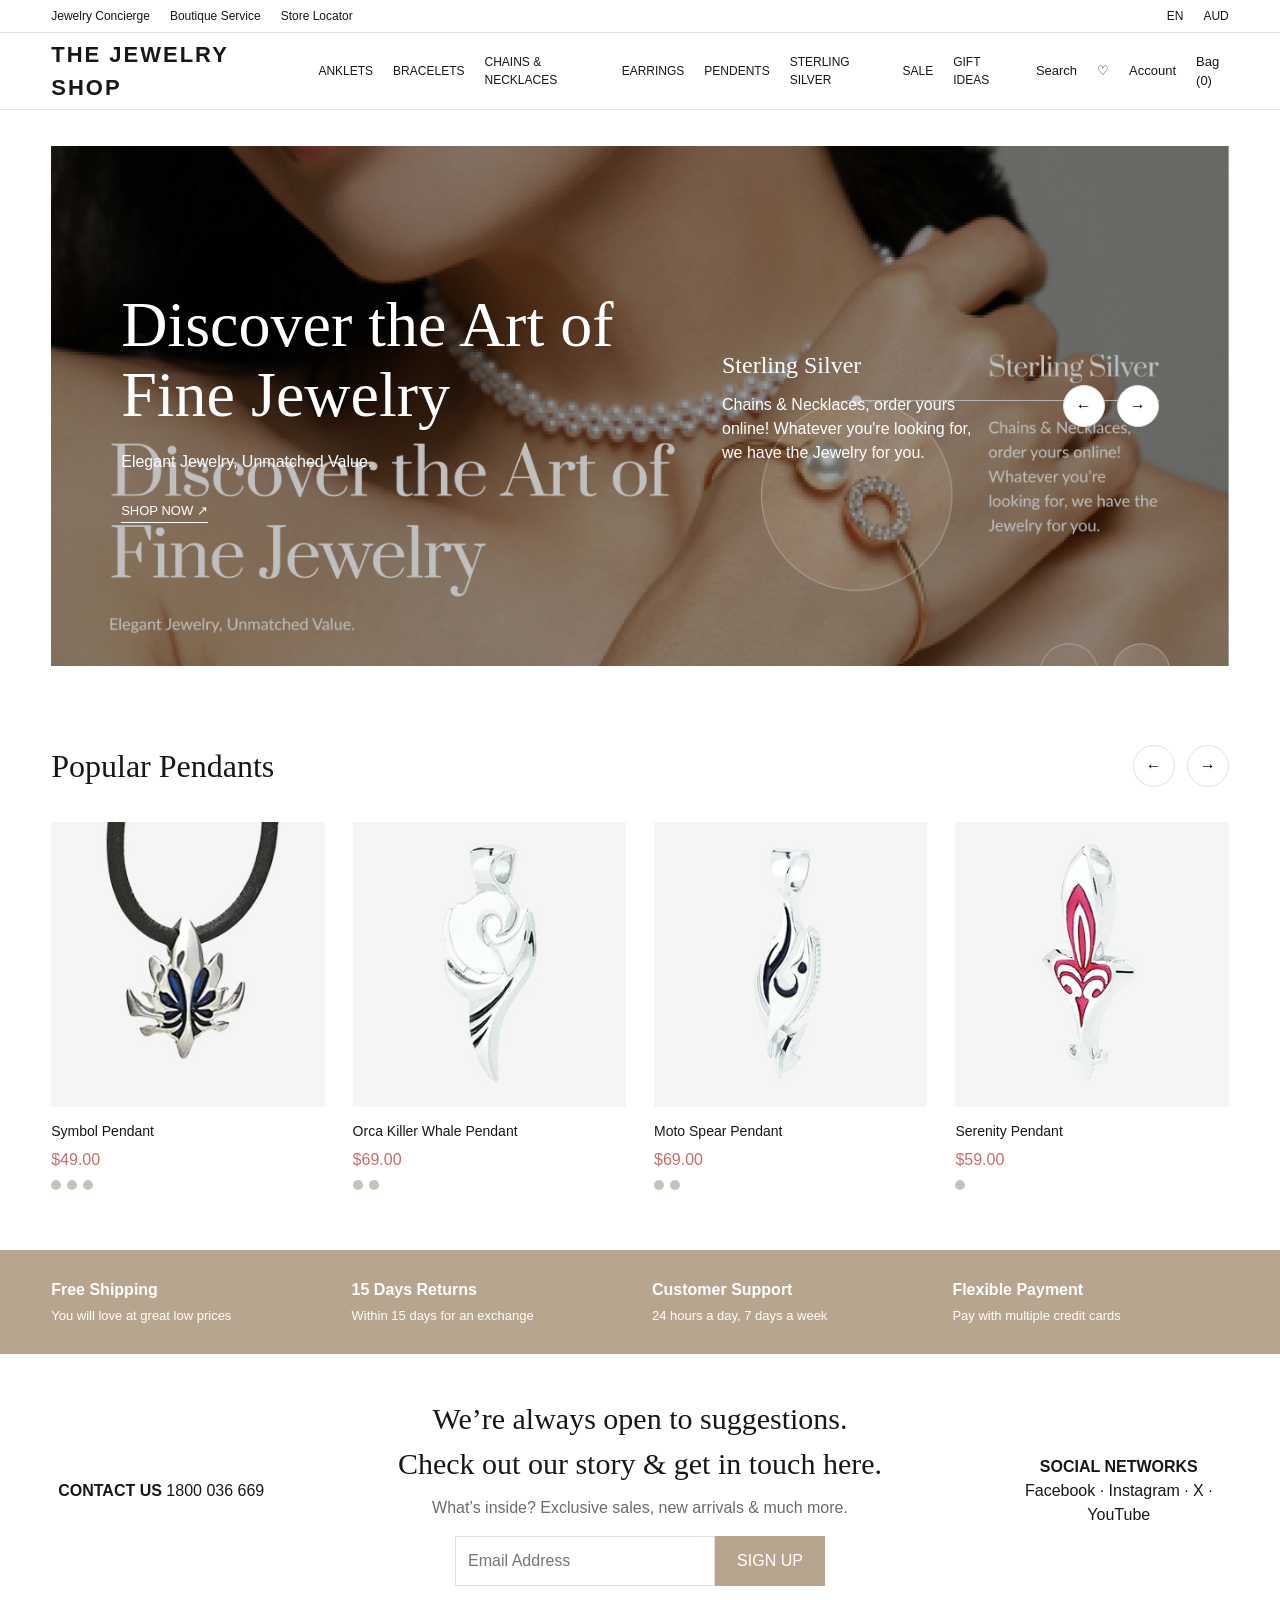
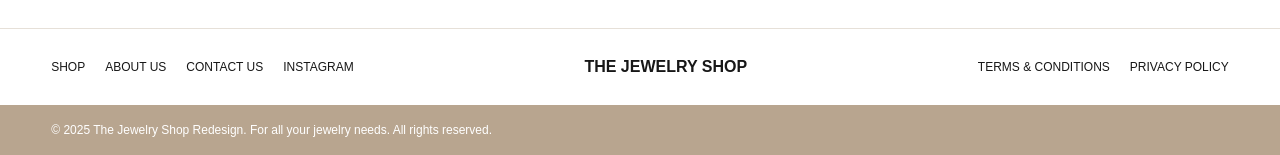
==== index.html @ 20eb9a60 "Add homepage images" ====
<!DOCTYPE html>
<html lang="en">
<head>
  <meta charset="UTF-8" />
  <meta name="viewport" content="width=device-width, initial-scale=1.0" />

  <title>The Jewelry Shop | Home</title>

  <link rel="stylesheet" href="css/style.css" />
  <link rel="stylesheet" href="css/responsive.css" />
</head>

<body>
  <header class="site-header">
    <div class="top-bar">
      <div class="container top-bar-inner">
        <div class="utility-links">
          <a href="#">Jewelry Concierge</a>
          <a href="#">Boutique Service</a>
          <a href="#">Store Locator</a>
        </div>

        <div class="locale-links">
          <span>EN</span>
          <span>AUD</span>
        </div>
      </div>
    </div>

    <div class="container header-main">
      <a href="index.html" class="logo">THE JEWELRY SHOP</a>

      <nav class="main-nav">
        <a href="listing.html">ANKLETS</a>
        <a href="listing.html">BRACELETS</a>
        <a href="listing.html">CHAINS & NECKLACES</a>
        <a href="listing.html">EARRINGS</a>
        <a href="listing.html">PENDENTS</a>
        <a href="listing.html">STERLING SILVER</a>
        <a href="listing.html">SALE</a>
        <a href="listing.html">GIFT IDEAS</a>
      </nav>

      <div class="header-icons">
        <a href="#">Search</a>
        <a href="#">♡</a>
        <a href="#">Account</a>
        <a href="cart.html">Bag</a>
      </div>
    </div>
  </header>

  <main>
    <!-- Home Hero Section -->
    <section class="home-hero">
      <div class="container">
        <div 
          class="hero-image-panel"
          style="position: relative; overflow: hidden;"
        >
          <!-- Hero image -->
          <img
            src="images/home-hero.jpg"
            alt="Jewellery hero image"
            style="
              position: absolute;
              top: 0;
              left: 0;
              width: 100%;
              height: 100%;
              object-fit: cover;
              z-index: 0;
            "
          />

          <!-- Dark overlay so white text is readable -->
          <div
            style="
              position: absolute;
              top: 0;
              left: 0;
              width: 100%;
              height: 100%;
              background: rgba(0, 0, 0, 0.25);
              z-index: 1;
            "
          ></div>

          <div class="hero-copy" style="position: relative; z-index: 2;">
            <h1>Discover the Art of Fine Jewelry</h1>
            <p>Elegant Jewelry, Unmatched Value.</p>
            <a href="listing.html" class="text-link">SHOP NOW ↗</a>
          </div>

          <div class="hero-side-note" style="position: relative; z-index: 2;">
            <h2>Sterling Silver</h2>
            <p>
              Chains & Necklaces, order yours online! Whatever you're looking for,
              we have the Jewelry for you.
            </p>
          </div>

          <div class="hero-arrows" style="position: relative; z-index: 2;">
            <button type="button">←</button>
            <button type="button">→</button>
          </div>
        </div>
      </div>
    </section>

    <!-- Popular Products Section -->
    <section class="popular-products">
      <div class="container">
        <div class="section-title-row">
          <h2>Popular Pendants</h2>

          <div class="small-arrows">
            <button type="button">←</button>
            <button type="button">→</button>
          </div>
        </div>

        <div class="product-row">
          <article class="simple-product-card">
            <img
              src="images/pendant-1.jpg"
              alt="Symbol Pendant"
              style="
                width: 100%;
                height: 285px;
                object-fit: cover;
                display: block;
                margin-bottom: 14px;
              "
            />

            <h3>Symbol Pendant</h3>
            <p>$49.00</p>

            <div class="colour-dots">
              <span></span>
              <span></span>
              <span></span>
            </div>
          </article>

          <article class="simple-product-card">
            <img
              src="images/pendant-2.jpg"
              alt="Orca Killer Whale Pendant"
              style="
                width: 100%;
                height: 285px;
                object-fit: cover;
                display: block;
                margin-bottom: 14px;
              "
            />

            <h3>Orca Killer Whale Pendant</h3>
            <p>$69.00</p>

            <div class="colour-dots">
              <span></span>
              <span></span>
            </div>
          </article>

          <article class="simple-product-card">
            <img
              src="images/pendant-3.jpg"
              alt="Moto Spear Pendant"
              style="
                width: 100%;
                height: 285px;
                object-fit: cover;
                display: block;
                margin-bottom: 14px;
              "
            />

            <h3>Moto Spear Pendant</h3>
            <p>$69.00</p>

            <div class="colour-dots">
              <span></span>
              <span></span>
            </div>
          </article>

          <article class="simple-product-card">
            <img
              src="images/pendant-4.jpg"
              alt="Serenity Pendant"
              style="
                width: 100%;
                height: 285px;
                object-fit: cover;
                display: block;
                margin-bottom: 14px;
              "
            />

            <h3>Serenity Pendant</h3>
            <p>$59.00</p>

            <div class="colour-dots">
              <span></span>
            </div>
          </article>
        </div>
      </div>
    </section>

    <!-- Service Section -->
    <section class="service-strip">
      <div class="container service-grid">
        <div>
          <strong>Free Shipping</strong>
          <span>You will love at great low prices</span>
        </div>

        <div>
          <strong>15 Days Returns</strong>
          <span>Within 15 days for an exchange</span>
        </div>

        <div>
          <strong>Customer Support</strong>
          <span>24 hours a day, 7 days a week</span>
        </div>

        <div>
          <strong>Flexible Payment</strong>
          <span>Pay with multiple credit cards</span>
        </div>
      </div>
    </section>

    <!-- Newsletter Section -->
    <section class="newsletter-section">
      <div class="container newsletter-inner">
        <div class="contact-info">
          <strong>CONTACT US</strong>
          <span>1800 036 669</span>
        </div>

        <div class="newsletter-copy">
          <h2>
            We’re always open to suggestions.<br />
            Check out our story & get in touch here.
          </h2>

          <p>What’s inside? Exclusive sales, new arrivals & much more.</p>

          <form class="newsletter-form">
            <input type="email" placeholder="Email Address" />
            <button type="submit">SIGN UP</button>
          </form>
        </div>

        <div class="social-links">
          <strong>SOCIAL NETWORKS</strong>
          <span>Facebook · Instagram · X · YouTube</span>
        </div>
      </div>
    </section>
  </main>

  <footer class="site-footer">
    <div class="container footer-inner">
      <nav class="footer-links">
        <a href="listing.html">SHOP</a>
        <a href="#">ABOUT US</a>
        <a href="#">CONTACT US</a>
        <a href="#">INSTAGRAM</a>
      </nav>

      <strong>THE JEWELRY SHOP</strong>

      <nav class="footer-links">
        <a href="#">TERMS & CONDITIONS</a>
        <a href="#">PRIVACY POLICY</a>
      </nav>
    </div>

    <div class="footer-bottom">
      <div class="container">
        <p>
          © 2025 The Jewelry Shop Redesign. For all your jewelry needs.
          All rights reserved.
        </p>
      </div>
    </div>
  </footer>

  <script src="js/main.js"></script>
</body>
</html>
---- css/style.css ----
/* =========================
   1. Basic reset
   ========================= */

* {
  box-sizing: border-box;
  margin: 0;
  padding: 0;
}

/* =========================
   2. Colour variables
   ========================= */

:root {
  --white: #ffffff;
  --cream: #f6f2ec;
  --beige: #b8a58f;
  --text: #171717;
  --muted: #6f6a66;
  --border: #e6e0d8;
  --red: #c96b6b;
  --light-grey: #f0f0ef;
}

/* =========================
   3. Global styles
   ========================= */

body {
  font-family: Arial, sans-serif;
  color: var(--text);
  background: var(--white);
  line-height: 1.5;
}

a {
  color: inherit;
  text-decoration: none;
}

button,
input,
select,
textarea {
  font: inherit;
}

button {
  cursor: pointer;
}

.container {
  width: 92%;
  max-width: 1368px;
  margin: 0 auto;
}

/* =========================
   4. Header
   ========================= */

.site-header {
  background: var(--white);
  border-bottom: 1px solid var(--border);
}

.top-bar {
  font-size: 12px;
  border-bottom: 1px solid var(--border);
}

.top-bar-inner,
.header-main,
.utility-links,
.locale-links,
.main-nav,
.header-icons {
  display: flex;
  align-items: center;
}

.top-bar-inner,
.header-main {
  justify-content: space-between;
}

.top-bar-inner {
  min-height: 32px;
}

.header-main {
  min-height: 76px;
  gap: 24px;
}

.logo {
  font-size: 22px;
  font-weight: bold;
  letter-spacing: 2px;
}

.utility-links,
.locale-links,
.main-nav,
.header-icons {
  gap: 20px;
}

.main-nav {
  font-size: 12px;
  text-transform: uppercase;
}

.header-icons {
  font-size: 13px;
}

/* =========================
   5. Homepage hero
   ========================= */

.home-hero {
  padding: 36px 0;
}

.hero-image-panel {
  min-height: 520px;
  background: var(--beige);
  color: var(--white);
  padding: 70px;
  display: flex;
  align-items: center;
  justify-content: space-between;
}

.hero-copy {
  max-width: 520px;
}

.hero-copy h1 {
  font-family: Georgia, serif;
  font-size: 64px;
  font-weight: normal;
  line-height: 1.1;
  margin-bottom: 20px;
}

.hero-copy p {
  margin-bottom: 24px;
}

.text-link {
  border-bottom: 1px solid currentColor;
  padding-bottom: 4px;
  font-size: 13px;
  text-transform: uppercase;
}

.hero-side-note {
  max-width: 260px;
}

.hero-side-note h2 {
  font-family: Georgia, serif;
  font-weight: normal;
  margin-bottom: 10px;
}

.hero-arrows {
  display: flex;
  gap: 12px;
}

.hero-arrows button,
.small-arrows button {
  width: 42px;
  height: 42px;
  border: 1px solid var(--border);
  border-radius: 50%;
  background: var(--white);
}

/* =========================
   6. Product cards
   ========================= */

.popular-products,
.related-section {
  padding: 40px 0 60px;
}

.section-title-row {
  display: flex;
  justify-content: space-between;
  align-items: center;
  margin-bottom: 32px;
}

.section-title-row h2 {
  font-family: Georgia, serif;
  font-size: 32px;
  font-weight: normal;
}

.small-arrows {
  display: flex;
  gap: 12px;
}

.product-row,
.listing-grid {
  display: grid;
  gap: 28px;
}

.product-row {
  grid-template-columns: repeat(4, 1fr);
}

.listing-grid {
  grid-template-columns: repeat(3, 1fr);
}

.simple-product-card,
.listing-card {
  position: relative;
}

.product-image-placeholder,
.listing-image-placeholder,
.details-image-placeholder,
.cart-product-image,
.review-item-image {
  background: var(--light-grey);
}

.product-image-placeholder {
  height: 285px;
  margin-bottom: 14px;
}

.listing-image-placeholder {
  display: block;
  height: 360px;
  margin-bottom: 14px;
}

.simple-product-card h3,
.listing-card h3 {
  font-size: 14px;
  font-weight: normal;
  margin-bottom: 6px;
}

.simple-product-card p,
.listing-card p,
.details-price,
.review-item-price {
  color: var(--red);
}

.colour-dots {
  display: flex;
  gap: 6px;
  margin-top: 8px;
}

.colour-dots span,
.dot {
  width: 10px;
  height: 10px;
  background: #c8c2bb;
  border-radius: 50%;
  display: block;
}

/* =========================
   7. Service strip
   ========================= */

.service-strip {
  background: var(--beige);
  color: var(--white);
}

.service-grid {
  display: grid;
  grid-template-columns: repeat(4, 1fr);
  gap: 24px;
  padding: 28px 0;
}

.service-grid div {
  display: grid;
  gap: 4px;
}

.service-grid span {
  font-size: 13px;
}

/* =========================
   8. Newsletter and footer
   ========================= */

.newsletter-section {
  padding: 42px 0;
  border-bottom: 1px solid var(--border);
}

.newsletter-inner {
  display: grid;
  grid-template-columns: 220px 1fr 220px;
  gap: 32px;
  align-items: center;
  text-align: center;
}

.newsletter-copy h2 {
  font-family: Georgia, serif;
  font-size: 30px;
  font-weight: normal;
  margin-bottom: 10px;
}

.newsletter-copy p {
  color: var(--muted);
  margin-bottom: 16px;
}

.newsletter-form {
  display: flex;
  justify-content: center;
}

.newsletter-form input {
  width: 260px;
  padding: 12px;
  border: 1px solid var(--border);
}

.newsletter-form button {
  padding: 12px 22px;
  border: none;
  background: var(--beige);
  color: var(--white);
}

.footer-inner {
  display: flex;
  justify-content: space-between;
  align-items: center;
  gap: 24px;
  padding: 26px 0;
}

.footer-links {
  display: flex;
  gap: 20px;
  font-size: 12px;
}

.footer-bottom {
  background: var(--beige);
  color: var(--white);
  padding: 16px 0;
  font-size: 12px;
}

/* =========================
   9. Product listing page
   ========================= */

.breadcrumb {
  display: flex;
  gap: 8px;
  margin: 36px 0;
  font-size: 12px;
  color: var(--muted);
}

.listing-page {
  padding-bottom: 70px;
}

.listing-layout {
  display: grid;
  grid-template-columns: 260px 1fr;
  gap: 40px;
}

.listing-sidebar {
  display: grid;
  gap: 28px;
}

.filter-block {
  border-bottom: 1px solid var(--border);
  padding-bottom: 22px;
}

.filter-title-row {
  display: flex;
  justify-content: space-between;
  margin-bottom: 16px;
}

.filter-title-row h2 {
  font-size: 16px;
}

.filter-block label {
  display: flex;
  justify-content: space-between;
  margin-bottom: 12px;
  font-size: 14px;
}

.filter-price {
  font-size: 14px;
  margin-bottom: 12px;
}

.range-line {
  height: 4px;
  background: var(--beige);
}

.listing-toolbar {
  display: flex;
  justify-content: space-between;
  margin-bottom: 28px;
  gap: 20px;
}

.view-controls,
.sort-controls {
  display: flex;
  align-items: center;
  gap: 12px;
}

.view-btn,
.filter-button,
.sort-controls select {
  border: 1px solid var(--border);
  background: var(--white);
  padding: 12px 16px;
}

.view-btn.active,
.filter-button {
  background: var(--beige);
  color: var(--white);
}

.card-actions {
  display: grid;
  grid-template-columns: 50px 1fr;
  margin-top: -62px;
  margin-bottom: 16px;
}

.wishlist-btn,
.add-cart-btn {
  min-height: 48px;
  border: none;
}

.wishlist-btn {
  background: var(--white);
  border: 1px solid var(--border);
}

.add-cart-btn {
  background: var(--beige);
  color: var(--white);
}

/* =========================
   10. Product detail page
   ========================= */

.details-page {
  padding-bottom: 70px;
}

.details-layout {
  display: grid;
  grid-template-columns: 1fr 1fr;
  gap: 50px;
}

.details-image-placeholder {
  min-height: 620px;
}

.details-info h1 {
  font-family: Georgia, serif;
  font-size: 44px;
  font-weight: normal;
  line-height: 1.1;
  margin-bottom: 16px;
}

.rating-line,
.viewer-line,
.utility-row {
  display: flex;
  gap: 12px;
  margin-bottom: 16px;
  font-size: 14px;
}

.stars {
  color: #d3a11f;
}

.stock-line {
  border-top: 1px solid var(--border);
  border-bottom: 1px solid var(--border);
  padding: 16px 0;
  margin-bottom: 18px;
}

.stock-bar {
  height: 4px;
  background: var(--red);
  margin-top: 8px;
}

.purchase-row {
  display: grid;
  grid-template-columns: 120px 1fr 52px;
  margin-bottom: 12px;
}

.qty-control {
  display: grid;
  grid-template-columns: 1fr 1fr 1fr;
  border: 1px solid var(--border);
}

.qty-control button,
.wishlist-square {
  border: none;
  background: var(--white);
}

.add-cart-btn-large,
.buy-now-btn,
.checkout-btn,
.place-order-btn {
  min-height: 50px;
  border: none;
  background: var(--beige);
  color: var(--white);
}

.buy-now-btn {
  width: 100%;
  background: var(--white);
  color: var(--beige);
  border: 1px solid var(--border);
  margin-bottom: 22px;
}

.support-row {
  display: grid;
  grid-template-columns: repeat(3, 1fr);
  gap: 18px;
  text-align: center;
  padding: 20px 0;
  border-bottom: 1px solid var(--border);
  margin-bottom: 18px;
}

.support-row div {
  display: grid;
  gap: 4px;
}

.support-row small {
  color: var(--muted);
}

.details-accordion details {
  border-bottom: 1px solid var(--border);
  padding: 14px 0;
}

.details-accordion summary {
  cursor: pointer;
  font-size: 14px;
}

.details-accordion p {
  color: var(--muted);
  margin-top: 10px;
}

/* =========================
   11. Cart page
   ========================= */

.cart-page,
.review-page {
  padding-bottom: 70px;
}

.cart-title-row {
  display: flex;
  justify-content: space-between;
  align-items: center;
  margin-bottom: 36px;
}

.cart-title-row h1 {
  font-family: Georgia, serif;
  font-size: 42px;
  font-weight: normal;
}

.checkout-steps {
  display: flex;
  gap: 20px;
  color: var(--muted);
  font-size: 13px;
}

.checkout-steps .active {
  color: var(--text);
  font-weight: bold;
}

.cart-layout,
.review-layout {
  display: grid;
  grid-template-columns: 1fr 360px;
  gap: 40px;
}

.cart-table-head,
.cart-item {
  display: grid;
  grid-template-columns: 1.6fr 0.7fr 0.8fr 0.8fr;
  gap: 16px;
  align-items: center;
  border-bottom: 1px solid var(--border);
  padding: 18px 0;
}

.cart-table-head {
  color: var(--muted);
  font-size: 12px;
  text-transform: uppercase;
}

.cart-product-info {
  display: grid;
  grid-template-columns: 84px 1fr;
  gap: 16px;
  align-items: center;
}

.cart-product-image {
  width: 84px;
  height: 84px;
}

.remove-item-btn,
.clear-cart-btn {
  border: none;
  background: none;
  color: var(--muted);
  text-decoration: underline;
}

.cart-qty-control {
  display: grid;
  grid-template-columns: 34px 34px 34px;
  border: 1px solid var(--border);
  width: max-content;
}

.cart-qty-control button {
  border: none;
  background: var(--white);
}

.cart-qty-control span {
  text-align: center;
  padding-top: 6px;
}

.cart-actions-row {
  display: flex;
  justify-content: space-between;
  margin-top: 24px;
}

.summary-card,
.review-summary,
.review-card {
  border: 1px solid var(--border);
  padding: 26px;
}

.summary-card h2,
.review-summary h2,
.review-card h2 {
  font-family: Georgia, serif;
  font-size: 26px;
  font-weight: normal;
  margin-bottom: 22px;
}

.summary-line,
.summary-total {
  display: flex;
  justify-content: space-between;
  border-bottom: 1px solid var(--border);
  padding: 14px 0;
}

.summary-total {
  border-bottom: none;
  font-size: 18px;
}

.checkout-btn,
.place-order-btn {
  width: 100%;
  margin-top: 20px;
}

.summary-note,
.empty-cart-message,
.empty-review-message {
  color: var(--muted);
  margin-top: 14px;
}

/* =========================
   12. Checkout / review page
   ========================= */

.review-left {
  display: grid;
  gap: 24px;
}

.review-item {
  display: grid;
  grid-template-columns: 80px 1fr auto;
  gap: 16px;
  align-items: center;
  border-bottom: 1px solid var(--border);
  padding: 16px 0;
}

.review-item-image {
  width: 80px;
  height: 80px;
}

.checkout-form,
.payment-options {
  display: grid;
  gap: 16px;
}

.form-grid {
  display: grid;
  grid-template-columns: 1fr 1fr;
  gap: 16px;
}

.checkout-form label {
  display: grid;
  gap: 8px;
  font-size: 14px;
}

.checkout-form input,
.checkout-form textarea {
  border: 1px solid var(--border);
  padding: 12px;
}

.payment-options label {
  display: flex;
  gap: 10px;
}

.back-cart-link {
  display: block;
  text-align: center;
  margin-top: 18px;
  color: var(--muted);
}

/* =========================
   13. Confirmation modal
   ========================= */

.confirmation-modal {
  position: fixed;
  inset: 0;
  background: rgba(0, 0, 0, 0.4);
  display: none;
  place-items: center;
  padding: 20px;
}

.confirmation-modal.show {
  display: grid;
}

.confirmation-card {
  background: var(--white);
  max-width: 520px;
  padding: 40px;
  text-align: center;
  position: relative;
}

.close-confirmation {
  position: absolute;
  right: 16px;
  top: 12px;
  border: none;
  background: none;
  font-size: 28px;
}

.success-icon {
  width: 64px;
  height: 64px;
  background: var(--beige);
  color: var(--white);
  border-radius: 50%;
  display: grid;
  place-items: center;
  font-size: 30px;
  margin: 0 auto 20px;
}

.confirmation-card h2 {
  font-family: Georgia, serif;
  font-weight: normal;
  margin-bottom: 12px;
}

.confirmation-card p {
  color: var(--muted);
  margin-bottom: 20px;
}

.confirmation-details {
  display: grid;
  grid-template-columns: 1fr 1fr;
  gap: 18px;
  border-top: 1px solid var(--border);
  border-bottom: 1px solid var(--border);
  padding: 18px 0;
  margin-bottom: 24px;
}

.confirmation-home-link {
  display: inline-block;
  background: var(--beige);
  color: var(--white);
  padding: 14px 24px;
}
---- css/responsive.css ----
@media (max-width: 768px) {
  .container {
    width: min(390px, 100%);
    padding: 0 18px;
  }

  .top-bar,
  .main-nav,
  .locale-links {
    display: none;
  }

  .header-main {
    min-height: 60px;
    display: flex;
    justify-content: space-between;
    gap: 12px;
  }

  .logo {
    font-size: 0.85rem;
    letter-spacing: 0.08em;
  }

  .header-icons {
    gap: 12px;
    font-size: 0.75rem;
  }

  .home-hero {
    padding: 0;
  }

  .home-hero .container {
    width: 100%;
    padding: 0;
  }

  .hero-image-panel {
    min-height: 520px;
    padding: 0 28px 42px;
    align-items: flex-end;
  }

  .hero-copy h1 {
    font-size: 2.45rem;
    line-height: 1.05;
  }

  .hero-copy p {
    font-size: 0.8rem;
  }

  .hero-side-note,
  .hero-arrows {
    display: none;
  }

  .popular-products {
    padding: 28px 0 40px;
  }

  .section-title-row {
    justify-content: flex-start;
    margin-bottom: 22px;
  }

  .section-title-row h2 {
    font-size: 1.6rem;
  }

  .small-arrows {
    right: 0;
  }

  .product-row {
    display: flex;
    overflow-x: auto;
    gap: 18px;
    padding-bottom: 12px;
  }

  .simple-product-card {
    flex: 0 0 78%;
  }

  .product-image-placeholder {
    height: 300px;
  }

  .service-grid {
    grid-template-columns: 1fr;
    padding: 28px 0;
    gap: 24px;
    text-align: center;
  }

  .newsletter-inner {
    grid-template-columns: 1fr;
    gap: 28px;
  }

  .newsletter-copy h2 {
    font-size: 1.65rem;
  }

  .newsletter-form {
    width: 100%;
  }

  .newsletter-form input {
    flex: 1;
    min-width: 0;
  }

  .footer-inner {
    grid-template-columns: 1fr;
    text-align: center;
    padding: 28px 0;
  }

  .footer-links,
  .footer-links:last-child {
    justify-content: center;
    flex-wrap: wrap;
  }
}

/* Product Listing Mobile */

@media (max-width: 768px) {
  .listing-page {
    padding-bottom: 40px;
  }

  .breadcrumb {
    display: none;
  }

  .listing-layout {
    grid-template-columns: 1fr;
    gap: 20px;
  }

  .listing-sidebar {
    display: none;
  }

  .listing-toolbar {
    display: grid;
    gap: 14px;
    margin: 22px 0;
  }

  .view-controls {
    justify-content: flex-start;
    gap: 10px;
  }

  .view-controls span {
    font-size: 0.8rem;
  }

  .sort-controls {
    display: grid;
    grid-template-columns: 1fr;
    gap: 10px;
    align-items: stretch;
  }

  .filter-button,
  .sort-controls select {
    width: 100%;
  }

  .listing-grid {
    grid-template-columns: 1fr;
    gap: 28px;
  }

  .listing-image-placeholder {
    height: 360px;
  }

  .card-actions {
    bottom: 62px;
  }
}


/* Product Details Mobile */

@media (max-width: 768px) {
  .details-page {
    padding-bottom: 38px;
  }

  .details-layout {
    grid-template-columns: 1fr;
    gap: 28px;
  }

  .details-page .container {
    width: 100%;
    padding: 0 18px;
  }

  .details-image-placeholder {
    min-height: 340px;
  }

  .details-info h1 {
    font-size: 2rem;
  }

  .rating-line {
    flex-wrap: wrap;
    gap: 8px;
  }

  .purchase-row {
    grid-template-columns: 94px 1fr 44px;
  }

  .support-row {
    grid-template-columns: repeat(3, minmax(90px, 1fr));
    overflow-x: auto;
    text-align: center;
  }

  .utility-row {
    overflow-x: auto;
    flex-wrap: nowrap;
    padding-bottom: 14px;
  }

  .related-section .section-title-row {
    align-items: center;
  }

  .related-section .section-title-row h2 {
    max-width: 220px;
  }
}

/* Cart Mobile */

@media (max-width: 768px) {
  .cart-page {
    padding-bottom: 44px;
  }

  .cart-title-row {
    display: grid;
    gap: 18px;
    margin-top: 24px;
  }

  .cart-title-row h1 {
    font-size: 2.2rem;
  }

  .checkout-steps {
    overflow-x: auto;
    white-space: nowrap;
    padding-bottom: 8px;
  }

  .cart-layout {
    grid-template-columns: 1fr;
    gap: 30px;
  }

  .cart-table-head {
    display: none;
  }

  .cart-item {
    grid-template-columns: 1fr;
    gap: 14px;
    padding: 24px 0;
  }

  .cart-product-info {
    grid-template-columns: 78px 1fr;
  }

  .cart-product-image {
    width: 78px;
    height: 78px;
  }

  .cart-price,
  .cart-subtotal {
    display: flex;
    justify-content: space-between;
  }

  .cart-price::before {
    content: "Price";
    color: var(--muted);
  }

  .cart-subtotal::before {
    content: "Subtotal";
    color: var(--muted);
  }

  .cart-actions-row {
    align-items: flex-start;
    flex-direction: column;
  }

  .summary-card {
    padding: 22px;
  }
}


/* Review Order Mobile */

@media (max-width: 768px) {
  .review-page {
    padding-bottom: 44px;
  }

  .review-layout {
    grid-template-columns: 1fr;
    gap: 30px;
  }

  .review-card,
  .review-summary {
    padding: 22px;
  }

  .review-summary {
    position: static;
  }

  .review-item {
    grid-template-columns: 72px 1fr;
  }

  .review-item-price {
    grid-column: 2;
  }

  .review-item-image {
    width: 72px;
    height: 72px;
  }

  .form-grid {
    grid-template-columns: 1fr;
  }

  .confirmation-card {
    padding: 34px 22px;
  }

  .confirmation-details {
    grid-template-columns: 1fr;
  }
}
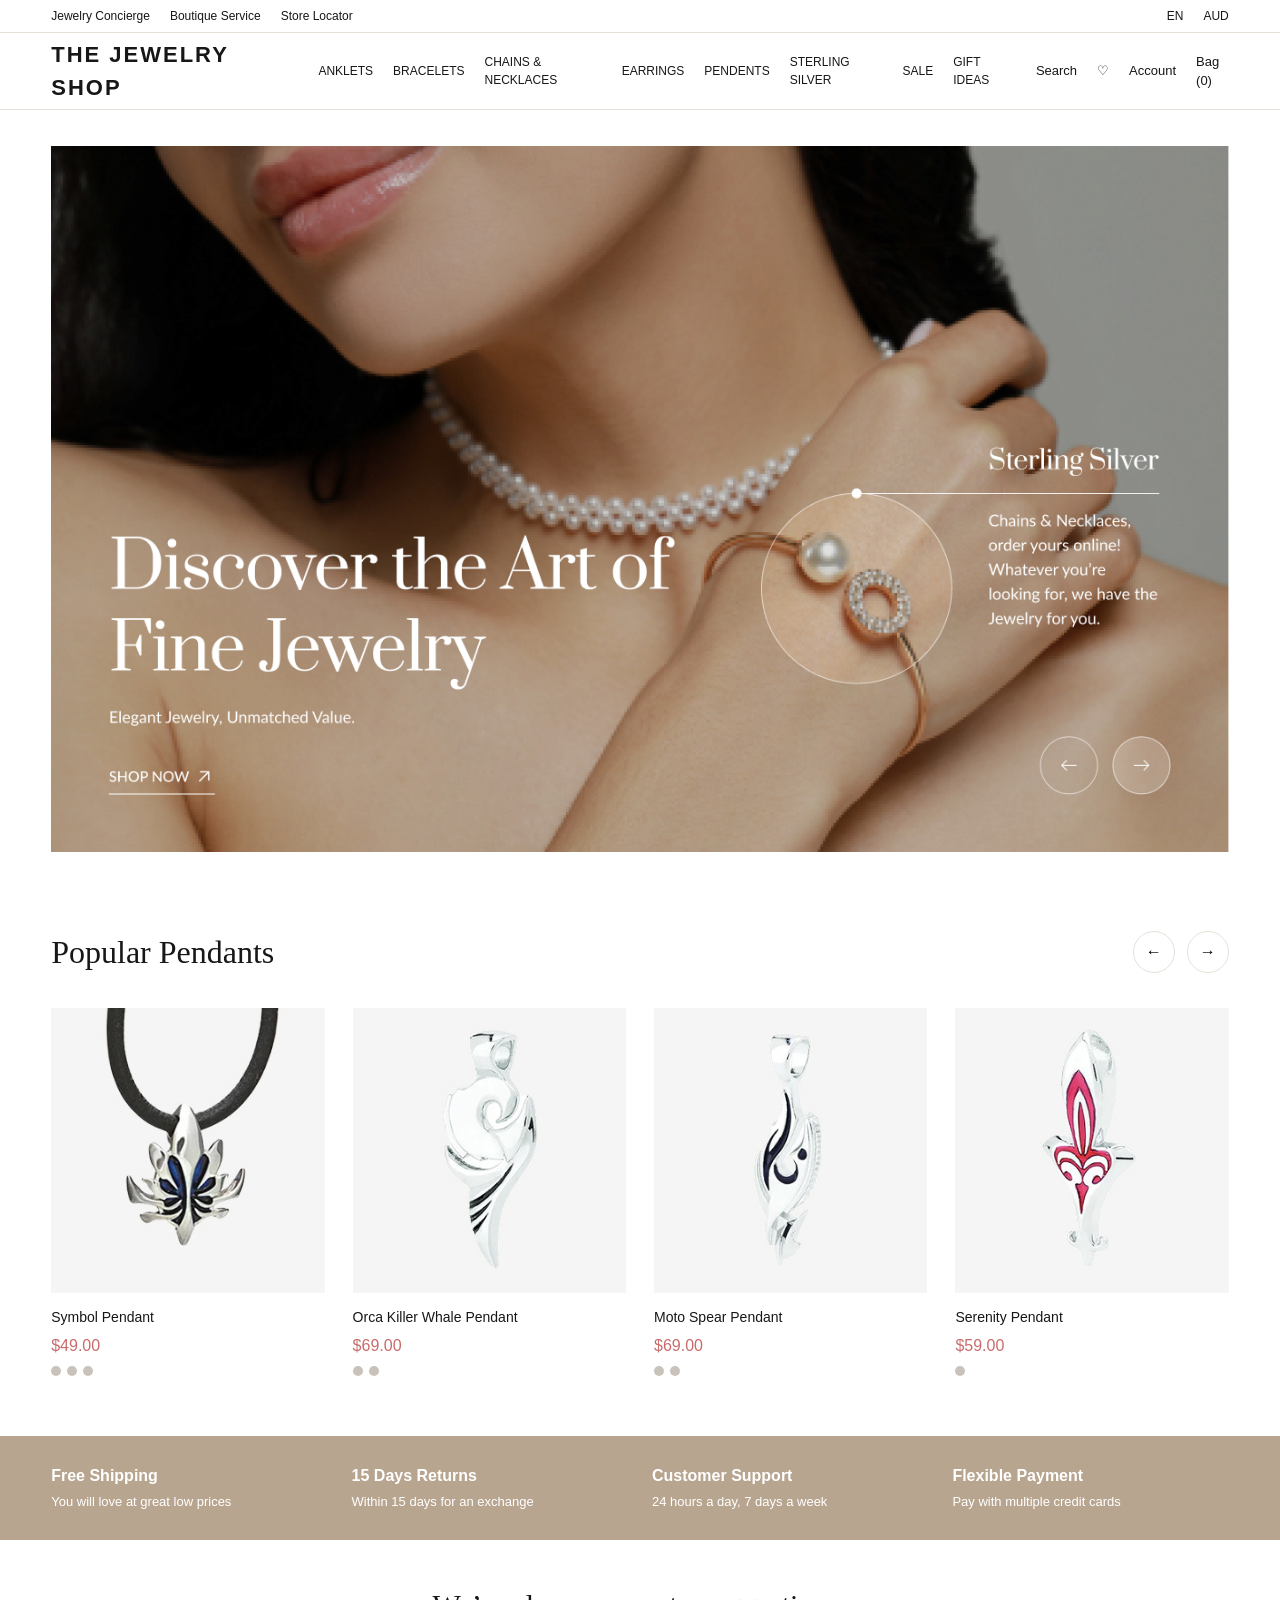
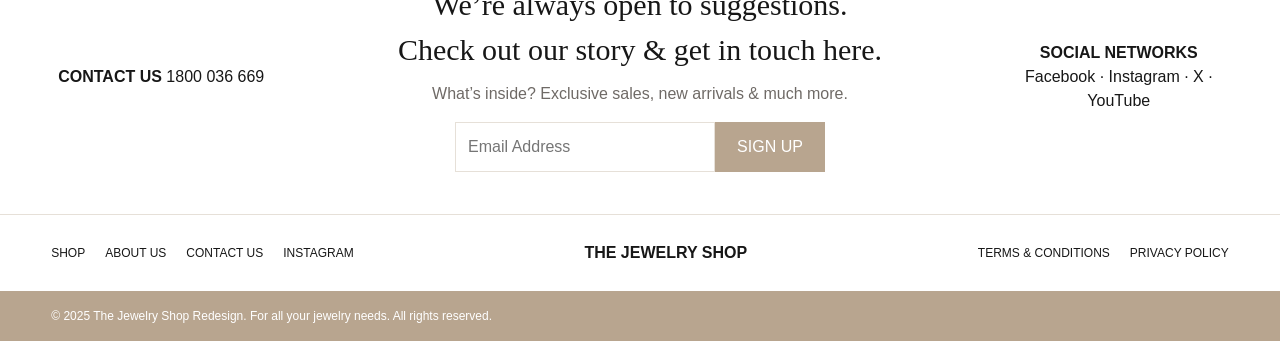
==== commit 956b77d1: "Add listing images and simplify product cards" ====
--- a/index.html
+++ b/index.html
@@ -50,63 +50,31 @@
     </div>
   </header>
 
-  <main>
-    <!-- Home Hero Section -->
-    <section class="home-hero">
-      <div class="container">
-        <div 
-          class="hero-image-panel"
-          style="position: relative; overflow: hidden;"
-        >
-          <!-- Hero image -->
-          <img
-            src="images/home-hero.jpg"
-            alt="Jewellery hero image"
-            style="
-              position: absolute;
-              top: 0;
-              left: 0;
-              width: 100%;
-              height: 100%;
-              object-fit: cover;
-              z-index: 0;
-            "
-          />
-
-          <!-- Dark overlay so white text is readable -->
-          <div
-            style="
-              position: absolute;
-              top: 0;
-              left: 0;
-              width: 100%;
-              height: 100%;
-              background: rgba(0, 0, 0, 0.25);
-              z-index: 1;
-            "
-          ></div>
-
-          <div class="hero-copy" style="position: relative; z-index: 2;">
-            <h1>Discover the Art of Fine Jewelry</h1>
-            <p>Elegant Jewelry, Unmatched Value.</p>
-            <a href="listing.html" class="text-link">SHOP NOW ↗</a>
-          </div>
-
-          <div class="hero-side-note" style="position: relative; z-index: 2;">
-            <h2>Sterling Silver</h2>
-            <p>
-              Chains & Necklaces, order yours online! Whatever you're looking for,
-              we have the Jewelry for you.
-            </p>
-          </div>
-
-          <div class="hero-arrows" style="position: relative; z-index: 2;">
-            <button type="button">←</button>
-            <button type="button">→</button>
-          </div>
-        </div>
-      </div>
-    </section>
+<!-- Home Hero Section -->
+<section class="home-hero">
+  <div class="container">
+    <div
+      class="hero-image-panel"
+      style="
+        padding: 0;
+        min-height: auto;
+        background: none;
+        display: block;
+        overflow: hidden;
+      "
+    >
+      <img
+        src="images/home-hero.jpg"
+        alt="Jewellery hero banner"
+        style="
+          width: 100%;
+          height: auto;
+          display: block;
+        "
+      />
+    </div>
+  </div>
+</section>
 
     <!-- Popular Products Section -->
     <section class="popular-products">
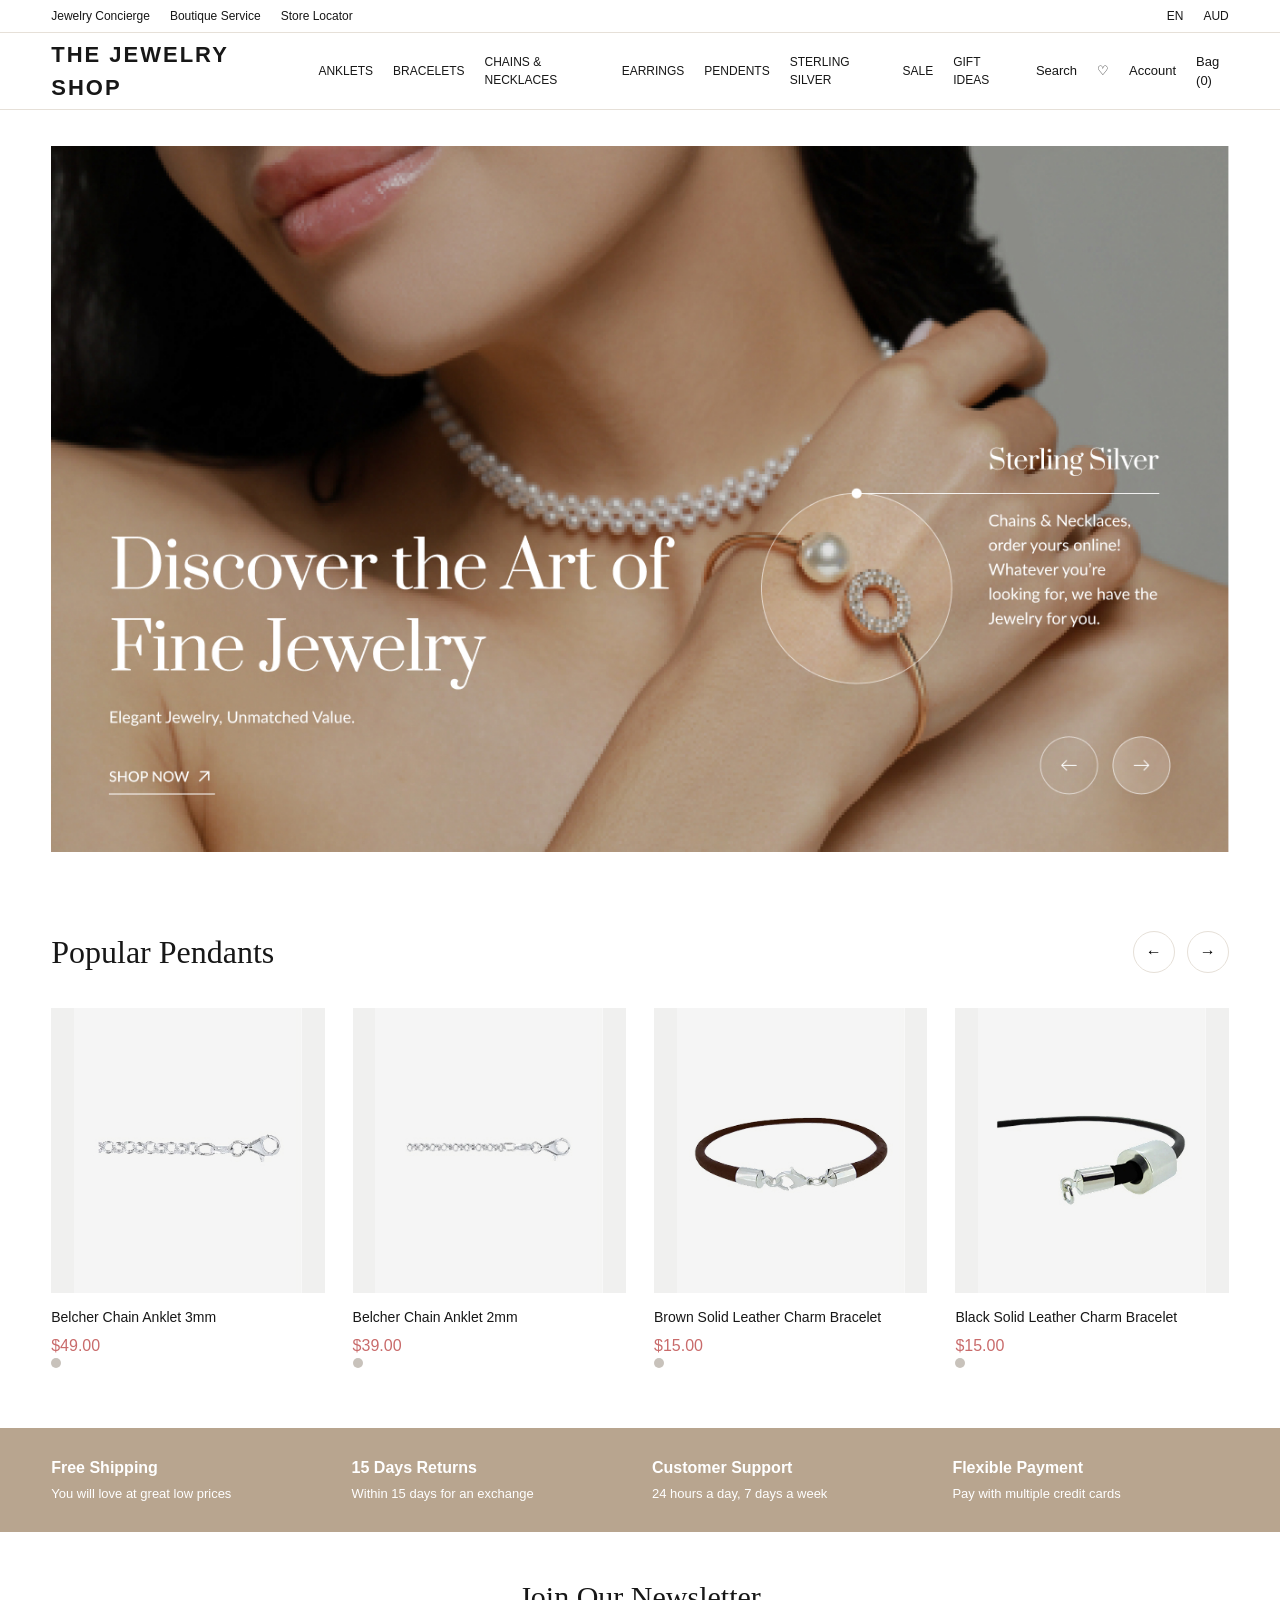
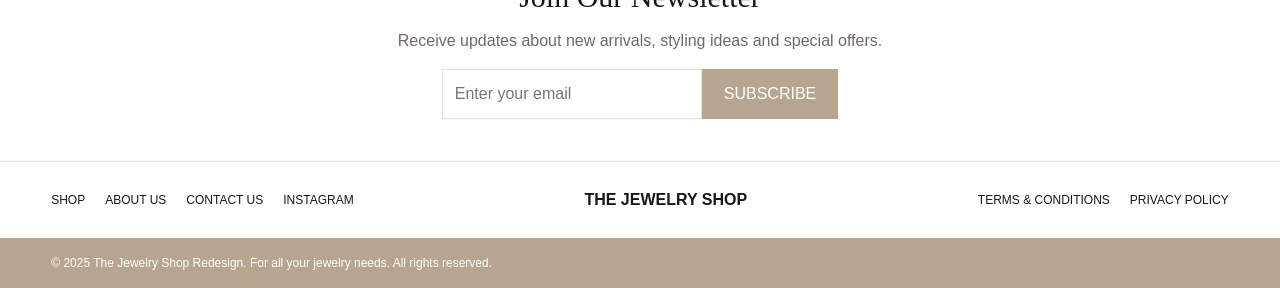
==== commit 2efcac62: "Make homepage product cards clickable" ====
--- a/index.html
+++ b/index.html
@@ -4,9 +4,12 @@
   <meta charset="UTF-8" />
   <meta name="viewport" content="width=device-width, initial-scale=1.0" />
 
-  <title>The Jewelry Shop | Home</title>
-
-  <link rel="stylesheet" href="css/style.css" />
+  <title>Home | The Jewelry Shop</title>
+
+  <link rel="stylesheet" href="css/base.css" />
+  <link rel="stylesheet" href="css/header-footer.css" />
+  <link rel="stylesheet" href="css/products.css" />
+  <link rel="stylesheet" href="css/cart-checkout.css" />
   <link rel="stylesheet" href="css/responsive.css" />
 </head>
 
@@ -50,33 +53,23 @@
     </div>
   </header>
 
-<!-- Home Hero Section -->
-<section class="home-hero">
-  <div class="container">
-    <div
-      class="hero-image-panel"
-      style="
-        padding: 0;
-        min-height: auto;
-        background: none;
-        display: block;
-        overflow: hidden;
-      "
-    >
-      <img
-        src="images/home-hero.jpg"
-        alt="Jewellery hero banner"
-        style="
-          width: 100%;
-          height: auto;
-          display: block;
-        "
-      />
-    </div>
-  </div>
-</section>
-
-    <!-- Popular Products Section -->
+  <main>
+    <section class="home-hero">
+      <div class="container">
+        <a href="listing.html">
+          <img
+            src="images/home-hero.jpg"
+            alt="Fine jewelry hero banner"
+            style="
+              width: 100%;
+              height: auto;
+              display: block;
+            "
+          />
+        </a>
+      </div>
+    </section>
+
     <section class="popular-products">
       <div class="container">
         <div class="section-title-row">
@@ -90,150 +83,134 @@
 
         <div class="product-row">
           <article class="simple-product-card">
-            <img
-              src="images/pendant-1.jpg"
-              alt="Symbol Pendant"
-              style="
-                width: 100%;
-                height: 285px;
-                object-fit: cover;
-                display: block;
-                margin-bottom: 14px;
-              "
-            />
-
-            <h3>Symbol Pendant</h3>
-            <p>$49.00</p>
-
-            <div class="colour-dots">
-              <span></span>
-              <span></span>
-              <span></span>
-            </div>
-          </article>
-
-          <article class="simple-product-card">
-            <img
-              src="images/pendant-2.jpg"
-              alt="Orca Killer Whale Pendant"
-              style="
-                width: 100%;
-                height: 285px;
-                object-fit: cover;
-                display: block;
-                margin-bottom: 14px;
-              "
-            />
-
-            <h3>Orca Killer Whale Pendant</h3>
-            <p>$69.00</p>
-
-            <div class="colour-dots">
-              <span></span>
-              <span></span>
-            </div>
-          </article>
-
-          <article class="simple-product-card">
-            <img
-              src="images/pendant-3.jpg"
-              alt="Moto Spear Pendant"
-              style="
-                width: 100%;
-                height: 285px;
-                object-fit: cover;
-                display: block;
-                margin-bottom: 14px;
-              "
-            />
-
-            <h3>Moto Spear Pendant</h3>
-            <p>$69.00</p>
-
-            <div class="colour-dots">
-              <span></span>
-              <span></span>
-            </div>
-          </article>
-
-          <article class="simple-product-card">
-            <img
-              src="images/pendant-4.jpg"
-              alt="Serenity Pendant"
-              style="
-                width: 100%;
-                height: 285px;
-                object-fit: cover;
-                display: block;
-                margin-bottom: 14px;
-              "
-            />
-
-            <h3>Serenity Pendant</h3>
-            <p>$59.00</p>
-
-            <div class="colour-dots">
-              <span></span>
-            </div>
-          </article>
-        </div>
-      </div>
-    </section>
-
-    <!-- Service Section -->
-    <section class="service-strip">
-      <div class="container service-grid">
-        <div>
-          <strong>Free Shipping</strong>
-          <span>You will love at great low prices</span>
-        </div>
-
-        <div>
-          <strong>15 Days Returns</strong>
-          <span>Within 15 days for an exchange</span>
-        </div>
-
-        <div>
-          <strong>Customer Support</strong>
-          <span>24 hours a day, 7 days a week</span>
-        </div>
-
-        <div>
-          <strong>Flexible Payment</strong>
-          <span>Pay with multiple credit cards</span>
-        </div>
-      </div>
-    </section>
-
-    <!-- Newsletter Section -->
-    <section class="newsletter-section">
-      <div class="container newsletter-inner">
-        <div class="contact-info">
-          <strong>CONTACT US</strong>
-          <span>1800 036 669</span>
-        </div>
-
-        <div class="newsletter-copy">
-          <h2>
-            We’re always open to suggestions.<br />
-            Check out our story & get in touch here.
-          </h2>
-
-          <p>What’s inside? Exclusive sales, new arrivals & much more.</p>
-
-          <form class="newsletter-form">
-            <input type="email" placeholder="Email Address" />
-            <button type="submit">SIGN UP</button>
-          </form>
-        </div>
-
-        <div class="social-links">
-          <strong>SOCIAL NETWORKS</strong>
-          <span>Facebook · Instagram · X · YouTube</span>
+            <a href="product.html?name=Belcher%20Chain%20Anklet%203mm&price=49&image=images/listing-1.jpg">
+              <img
+                src="images/listing-1.jpg"
+                alt="Belcher Chain Anklet 3mm"
+                style="
+                  width: 100%;
+                  height: 285px;
+                  object-fit: contain;
+                  display: block;
+                  background: #f0f0ef;
+                  margin-bottom: 14px;
+                "
+              />
+
+              <h3>Belcher Chain Anklet 3mm</h3>
+              <p>$49.00</p>
+              <span class="dot"></span>
+            </a>
+          </article>
+
+          <article class="simple-product-card">
+            <a href="product.html?name=Belcher%20Chain%20Anklet%202mm&price=39&image=images/listing-2.jpg">
+              <img
+                src="images/listing-2.jpg"
+                alt="Belcher Chain Anklet 2mm"
+                style="
+                  width: 100%;
+                  height: 285px;
+                  object-fit: contain;
+                  display: block;
+                  background: #f0f0ef;
+                  margin-bottom: 14px;
+                "
+              />
+
+              <h3>Belcher Chain Anklet 2mm</h3>
+              <p>$39.00</p>
+              <span class="dot"></span>
+            </a>
+          </article>
+
+          <article class="simple-product-card">
+            <a href="product.html?name=Brown%20Solid%20Leather%20Charm%20Bracelet&price=15&image=images/listing-3.jpg">
+              <img
+                src="images/listing-3.jpg"
+                alt="Brown Solid Leather Charm Bracelet"
+                style="
+                  width: 100%;
+                  height: 285px;
+                  object-fit: contain;
+                  display: block;
+                  background: #f0f0ef;
+                  margin-bottom: 14px;
+                "
+              />
+
+              <h3>Brown Solid Leather Charm Bracelet</h3>
+              <p>$15.00</p>
+              <span class="dot"></span>
+            </a>
+          </article>
+
+          <article class="simple-product-card">
+            <a href="product.html?name=Black%20Solid%20Leather%20Charm%20Bracelet&price=15&image=images/listing-4.jpg">
+              <img
+                src="images/listing-4.jpg"
+                alt="Black Solid Leather Charm Bracelet"
+                style="
+                  width: 100%;
+                  height: 285px;
+                  object-fit: contain;
+                  display: block;
+                  background: #f0f0ef;
+                  margin-bottom: 14px;
+                "
+              />
+
+              <h3>Black Solid Leather Charm Bracelet</h3>
+              <p>$15.00</p>
+              <span class="dot"></span>
+            </a>
+          </article>
         </div>
       </div>
     </section>
   </main>
+
+  <section class="service-strip">
+    <div class="container service-grid">
+      <div>
+        <strong>Free Shipping</strong>
+        <span>You will love at great low prices</span>
+      </div>
+
+      <div>
+        <strong>15 Days Returns</strong>
+        <span>Within 15 days for an exchange</span>
+      </div>
+
+      <div>
+        <strong>Customer Support</strong>
+        <span>24 hours a day, 7 days a week</span>
+      </div>
+
+      <div>
+        <strong>Flexible Payment</strong>
+        <span>Pay with multiple credit cards</span>
+      </div>
+    </div>
+  </section>
+
+  <section class="newsletter-section">
+    <div class="container newsletter-inner">
+      <div></div>
+
+      <div class="newsletter-copy">
+        <h2>Join Our Newsletter</h2>
+        <p>Receive updates about new arrivals, styling ideas and special offers.</p>
+
+        <form class="newsletter-form">
+          <input type="email" placeholder="Enter your email" />
+          <button type="submit">SUBSCRIBE</button>
+        </form>
+      </div>
+
+      <div></div>
+    </div>
+  </section>
 
   <footer class="site-footer">
     <div class="container footer-inner">
--- a/css/base.css
+++ b/css/base.css
@@ -0,0 +1,50 @@
+/* =========================
+   Base CSS
+   Basic reset, colours, global styles
+   ========================= */
+
+* {
+  box-sizing: border-box;
+  margin: 0;
+  padding: 0;
+}
+
+:root {
+  --white: #ffffff;
+  --cream: #f6f2ec;
+  --beige: #b8a58f;
+  --text: #171717;
+  --muted: #6f6a66;
+  --border: #e6e0d8;
+  --red: #c96b6b;
+  --light-grey: #f0f0ef;
+}
+
+body {
+  font-family: Arial, sans-serif;
+  color: var(--text);
+  background: var(--white);
+  line-height: 1.5;
+}
+
+a {
+  color: inherit;
+  text-decoration: none;
+}
+
+button,
+input,
+select,
+textarea {
+  font: inherit;
+}
+
+button {
+  cursor: pointer;
+}
+
+.container {
+  width: 92%;
+  max-width: 1368px;
+  margin: 0 auto;
+}
--- a/css/header-footer.css
+++ b/css/header-footer.css
@@ -0,0 +1,152 @@
+/* =========================
+   Header, service strip, newsletter and footer
+   ========================= */
+
+/* Header */
+
+.site-header {
+  background: var(--white);
+  border-bottom: 1px solid var(--border);
+}
+
+.top-bar {
+  font-size: 12px;
+  border-bottom: 1px solid var(--border);
+}
+
+.top-bar-inner,
+.header-main,
+.utility-links,
+.locale-links,
+.main-nav,
+.header-icons {
+  display: flex;
+  align-items: center;
+}
+
+.top-bar-inner,
+.header-main {
+  justify-content: space-between;
+}
+
+.top-bar-inner {
+  min-height: 32px;
+}
+
+.header-main {
+  min-height: 76px;
+  gap: 24px;
+}
+
+.logo {
+  font-size: 22px;
+  font-weight: bold;
+  letter-spacing: 2px;
+}
+
+.utility-links,
+.locale-links,
+.main-nav,
+.header-icons {
+  gap: 20px;
+}
+
+.main-nav {
+  font-size: 12px;
+  text-transform: uppercase;
+}
+
+.header-icons {
+  font-size: 13px;
+}
+
+/* Service strip */
+
+.service-strip {
+  background: var(--beige);
+  color: var(--white);
+}
+
+.service-grid {
+  display: grid;
+  grid-template-columns: repeat(4, 1fr);
+  gap: 24px;
+  padding: 28px 0;
+}
+
+.service-grid div {
+  display: grid;
+  gap: 4px;
+}
+
+.service-grid span {
+  font-size: 13px;
+}
+
+/* Newsletter */
+
+.newsletter-section {
+  padding: 42px 0;
+  border-bottom: 1px solid var(--border);
+}
+
+.newsletter-inner {
+  display: grid;
+  grid-template-columns: 220px 1fr 220px;
+  gap: 32px;
+  align-items: center;
+  text-align: center;
+}
+
+.newsletter-copy h2 {
+  font-family: Georgia, serif;
+  font-size: 30px;
+  font-weight: normal;
+  margin-bottom: 10px;
+}
+
+.newsletter-copy p {
+  color: var(--muted);
+  margin-bottom: 16px;
+}
+
+.newsletter-form {
+  display: flex;
+  justify-content: center;
+}
+
+.newsletter-form input {
+  width: 260px;
+  padding: 12px;
+  border: 1px solid var(--border);
+}
+
+.newsletter-form button {
+  padding: 12px 22px;
+  border: none;
+  background: var(--beige);
+  color: var(--white);
+}
+
+/* Footer */
+
+.footer-inner {
+  display: flex;
+  justify-content: space-between;
+  align-items: center;
+  gap: 24px;
+  padding: 26px 0;
+}
+
+.footer-links {
+  display: flex;
+  gap: 20px;
+  font-size: 12px;
+}
+
+.footer-bottom {
+  background: var(--beige);
+  color: var(--white);
+  padding: 16px 0;
+  font-size: 12px;
+}
--- a/css/products.css
+++ b/css/products.css
@@ -0,0 +1,433 @@
+/* =========================
+   Product-related pages
+   Homepage, product cards, listing page, product detail page
+   ========================= */
+
+/* Homepage hero */
+
+.home-hero {
+  padding: 36px 0;
+}
+
+.hero-image-panel {
+  min-height: 520px;
+  background: var(--beige);
+  color: var(--white);
+  padding: 70px;
+  display: flex;
+  align-items: center;
+  justify-content: space-between;
+}
+
+.hero-copy {
+  max-width: 520px;
+}
+
+.hero-copy h1 {
+  font-family: Georgia, serif;
+  font-size: 64px;
+  font-weight: normal;
+  line-height: 1.1;
+  margin-bottom: 20px;
+}
+
+.hero-copy p {
+  margin-bottom: 24px;
+}
+
+.text-link {
+  border-bottom: 1px solid currentColor;
+  padding-bottom: 4px;
+  font-size: 13px;
+  text-transform: uppercase;
+}
+
+.hero-side-note {
+  max-width: 260px;
+}
+
+.hero-side-note h2 {
+  font-family: Georgia, serif;
+  font-weight: normal;
+  margin-bottom: 10px;
+}
+
+.hero-arrows {
+  display: flex;
+  gap: 12px;
+}
+
+.hero-arrows button,
+.small-arrows button {
+  width: 42px;
+  height: 42px;
+  border: 1px solid var(--border);
+  border-radius: 50%;
+  background: var(--white);
+}
+
+/* Product cards */
+
+.popular-products,
+.related-section {
+  padding: 40px 0 60px;
+}
+
+.section-title-row {
+  display: flex;
+  justify-content: space-between;
+  align-items: center;
+  margin-bottom: 32px;
+}
+
+.section-title-row h2 {
+  font-family: Georgia, serif;
+  font-size: 32px;
+  font-weight: normal;
+}
+
+.small-arrows {
+  display: flex;
+  gap: 12px;
+}
+
+.product-row,
+.listing-grid {
+  display: grid;
+  gap: 28px;
+}
+
+.product-row {
+  grid-template-columns: repeat(4, 1fr);
+}
+
+.listing-grid {
+  grid-template-columns: repeat(3, 1fr);
+}
+
+.simple-product-card,
+.listing-card {
+  position: relative;
+}
+
+.product-image-placeholder,
+.listing-image-placeholder,
+.details-image-placeholder {
+  background: var(--light-grey);
+}
+
+.product-image-placeholder {
+  height: 285px;
+  margin-bottom: 14px;
+}
+
+.listing-image-placeholder {
+  display: block;
+  height: 360px;
+  margin-bottom: 14px;
+  background: var(--light-grey);
+  overflow: hidden;
+}
+
+.simple-product-card h3,
+.listing-card h3 {
+  font-size: 14px;
+  font-weight: normal;
+  margin-bottom: 6px;
+}
+
+.simple-product-card p,
+.listing-card p,
+.details-price {
+  color: var(--red);
+}
+
+.colour-dots {
+  display: flex;
+  gap: 6px;
+  margin-top: 8px;
+}
+
+.colour-dots span,
+.dot {
+  width: 10px;
+  height: 10px;
+  background: #c8c2bb;
+  border-radius: 50%;
+  display: block;
+}
+
+/* Product listing page */
+
+.breadcrumb {
+  display: flex;
+  gap: 8px;
+  margin: 36px 0;
+  font-size: 12px;
+  color: var(--muted);
+}
+
+.listing-page {
+  padding-bottom: 70px;
+}
+
+.listing-layout {
+  display: grid;
+  grid-template-columns: 260px 1fr;
+  gap: 40px;
+}
+
+.listing-sidebar {
+  display: grid;
+  gap: 28px;
+}
+
+.filter-block {
+  border-bottom: 1px solid var(--border);
+  padding-bottom: 22px;
+}
+
+.filter-title-row {
+  display: flex;
+  justify-content: space-between;
+  margin-bottom: 16px;
+}
+
+.filter-title-row h2 {
+  font-size: 16px;
+}
+
+.filter-block label {
+  display: flex;
+  justify-content: space-between;
+  margin-bottom: 12px;
+  font-size: 14px;
+}
+
+.filter-price {
+  font-size: 14px;
+  margin-bottom: 12px;
+}
+
+.range-line {
+  height: 4px;
+  background: var(--beige);
+}
+
+.listing-toolbar {
+  display: flex;
+  justify-content: space-between;
+  margin-bottom: 28px;
+  gap: 20px;
+}
+
+.view-controls,
+.sort-controls {
+  display: flex;
+  align-items: center;
+  gap: 12px;
+}
+
+.view-btn,
+.filter-button,
+.sort-controls select {
+  border: 1px solid var(--border);
+  background: var(--white);
+  padding: 12px 16px;
+}
+
+.view-btn.active,
+.filter-button {
+  background: var(--beige);
+  color: var(--white);
+}
+
+/* Hover Add to Cart */
+
+.card-actions {
+  position: absolute;
+  left: 0;
+  right: 0;
+  top: 312px;
+  display: grid;
+  grid-template-columns: 50px 1fr;
+  opacity: 0;
+  visibility: hidden;
+  transform: translateY(8px);
+  transition: 0.2s ease;
+}
+
+.listing-card:hover .card-actions {
+  opacity: 1;
+  visibility: visible;
+  transform: translateY(0);
+}
+
+.wishlist-btn,
+.add-cart-btn {
+  min-height: 48px;
+  border: none;
+}
+
+.wishlist-btn {
+  background: var(--white);
+  border: 1px solid var(--border);
+}
+
+.add-cart-btn {
+  background: var(--beige);
+  color: var(--white);
+}
+
+/* Product detail page */
+
+.details-page {
+  padding-bottom: 70px;
+}
+
+.details-layout {
+  display: grid;
+  grid-template-columns: 1fr 1fr;
+  gap: 50px;
+}
+
+.details-image-placeholder {
+  min-height: 620px;
+}
+
+.details-info h1 {
+  font-family: Georgia, serif;
+  font-size: 44px;
+  font-weight: normal;
+  line-height: 1.1;
+  margin-bottom: 16px;
+}
+
+.rating-line,
+.viewer-line,
+.utility-row {
+  display: flex;
+  gap: 12px;
+  margin-bottom: 16px;
+  font-size: 14px;
+}
+
+.stars {
+  color: #d3a11f;
+}
+
+.stock-line {
+  border-top: 1px solid var(--border);
+  border-bottom: 1px solid var(--border);
+  padding: 16px 0;
+  margin-bottom: 18px;
+}
+
+.stock-bar {
+  height: 4px;
+  background: var(--red);
+  margin-top: 8px;
+}
+
+.purchase-row {
+  display: grid;
+  grid-template-columns: 120px 1fr 52px;
+  gap: 16px;
+  align-items: center;
+  margin-bottom: 14px;
+}
+
+.qty-control {
+  display: grid;
+  grid-template-columns: 1fr 1fr 1fr;
+  height: 52px;
+  border: 1px solid var(--border);
+  background: var(--white);
+}
+
+.qty-control button,
+.qty-control span {
+  display: flex;
+  align-items: center;
+  justify-content: center;
+}
+
+.qty-control button {
+  border: none;
+  background: var(--white);
+  font-size: 16px;
+}
+
+.qty-control span {
+  font-size: 15px;
+}
+
+.add-cart-btn-large,
+.checkout-btn,
+.place-order-btn {
+  min-height: 50px;
+  border: none;
+  background: var(--beige);
+  color: var(--white);
+}
+
+.add-cart-btn-large {
+  height: 52px;
+  font-size: 14px;
+  text-align: center;
+}
+
+.wishlist-square {
+  width: 52px;
+  height: 52px;
+  border: 1px solid var(--border);
+  background: var(--white);
+  display: flex;
+  align-items: center;
+  justify-content: center;
+  font-size: 18px;
+}
+
+.buy-now-btn {
+  width: 100%;
+  height: 52px;
+  background: var(--white);
+  color: var(--beige);
+  border: 1px solid var(--border);
+  margin-bottom: 22px;
+  font-size: 14px;
+}
+
+.support-row {
+  display: grid;
+  grid-template-columns: repeat(3, 1fr);
+  gap: 18px;
+  text-align: center;
+  padding: 20px 0;
+  border-bottom: 1px solid var(--border);
+  margin-bottom: 18px;
+}
+
+.support-row div {
+  display: grid;
+  gap: 4px;
+}
+
+.support-row small {
+  color: var(--muted);
+}
+
+.details-accordion details {
+  border-bottom: 1px solid var(--border);
+  padding: 14px 0;
+}
+
+.details-accordion summary {
+  cursor: pointer;
+  font-size: 14px;
+}
+
+.details-accordion p {
+  color: var(--muted);
+  margin-top: 10px;
+}
--- a/css/cart-checkout.css
+++ b/css/cart-checkout.css
@@ -0,0 +1,282 @@
+/* =========================
+   Cart, checkout and confirmation modal
+   ========================= */
+
+/* Cart page */
+
+.cart-page,
+.review-page {
+  padding-bottom: 70px;
+}
+
+.cart-title-row {
+  display: flex;
+  justify-content: space-between;
+  align-items: center;
+  margin-bottom: 36px;
+}
+
+.cart-title-row h1 {
+  font-family: Georgia, serif;
+  font-size: 42px;
+  font-weight: normal;
+}
+
+.checkout-steps {
+  display: flex;
+  gap: 20px;
+  color: var(--muted);
+  font-size: 13px;
+}
+
+.checkout-steps .active {
+  color: var(--text);
+  font-weight: bold;
+}
+
+.cart-layout,
+.review-layout {
+  display: grid;
+  grid-template-columns: 1fr 360px;
+  gap: 40px;
+}
+
+.cart-table-head,
+.cart-item {
+  display: grid;
+  grid-template-columns: 1.6fr 0.7fr 0.8fr 0.8fr;
+  gap: 16px;
+  align-items: center;
+  border-bottom: 1px solid var(--border);
+  padding: 18px 0;
+}
+
+.cart-table-head {
+  color: var(--muted);
+  font-size: 12px;
+  text-transform: uppercase;
+}
+
+.cart-product-info {
+  display: grid;
+  grid-template-columns: 84px 1fr;
+  gap: 16px;
+  align-items: center;
+}
+
+.cart-product-image {
+  width: 84px;
+  height: 84px;
+  object-fit: contain;
+  background: var(--light-grey);
+  display: block;
+}
+
+.remove-item-btn,
+.clear-cart-btn {
+  border: none;
+  background: none;
+  color: var(--muted);
+  text-decoration: underline;
+}
+
+.cart-qty-control {
+  display: grid;
+  grid-template-columns: 34px 34px 34px;
+  border: 1px solid var(--border);
+  width: max-content;
+}
+
+.cart-qty-control button {
+  border: none;
+  background: var(--white);
+}
+
+.cart-qty-control span {
+  text-align: center;
+  padding-top: 6px;
+}
+
+.cart-actions-row {
+  display: flex;
+  justify-content: space-between;
+  margin-top: 24px;
+}
+
+.summary-card,
+.review-summary,
+.review-card {
+  border: 1px solid var(--border);
+  padding: 26px;
+}
+
+.summary-card h2,
+.review-summary h2,
+.review-card h2 {
+  font-family: Georgia, serif;
+  font-size: 26px;
+  font-weight: normal;
+  margin-bottom: 22px;
+}
+
+.summary-line,
+.summary-total {
+  display: flex;
+  justify-content: space-between;
+  border-bottom: 1px solid var(--border);
+  padding: 14px 0;
+}
+
+.summary-total {
+  border-bottom: none;
+  font-size: 18px;
+}
+
+.checkout-btn,
+.place-order-btn {
+  width: 100%;
+  margin-top: 20px;
+}
+
+.summary-note,
+.empty-cart-message,
+.empty-review-message {
+  color: var(--muted);
+  margin-top: 14px;
+}
+
+/* Checkout / review page */
+
+.review-left {
+  display: grid;
+  gap: 24px;
+}
+
+.review-item {
+  display: grid;
+  grid-template-columns: 80px 1fr auto;
+  gap: 16px;
+  align-items: center;
+  border-bottom: 1px solid var(--border);
+  padding: 16px 0;
+}
+
+.review-item-price {
+  color: var(--red);
+}
+
+.review-item-image {
+  width: 80px;
+  height: 80px;
+  object-fit: contain;
+  background: var(--light-grey);
+  display: block;
+}
+
+.checkout-form,
+.payment-options {
+  display: grid;
+  gap: 16px;
+}
+
+.form-grid {
+  display: grid;
+  grid-template-columns: 1fr 1fr;
+  gap: 16px;
+}
+
+.checkout-form label {
+  display: grid;
+  gap: 8px;
+  font-size: 14px;
+}
+
+.checkout-form input,
+.checkout-form textarea {
+  border: 1px solid var(--border);
+  padding: 12px;
+}
+
+.payment-options label {
+  display: flex;
+  gap: 10px;
+}
+
+.back-cart-link {
+  display: block;
+  text-align: center;
+  margin-top: 18px;
+  color: var(--muted);
+}
+
+/* Confirmation modal */
+
+.confirmation-modal {
+  position: fixed;
+  inset: 0;
+  background: rgba(0, 0, 0, 0.4);
+  display: none;
+  place-items: center;
+  padding: 20px;
+}
+
+.confirmation-modal.show {
+  display: grid;
+}
+
+.confirmation-card {
+  background: var(--white);
+  max-width: 520px;
+  padding: 40px;
+  text-align: center;
+  position: relative;
+}
+
+.close-confirmation {
+  position: absolute;
+  right: 16px;
+  top: 12px;
+  border: none;
+  background: none;
+  font-size: 28px;
+}
+
+.success-icon {
+  width: 64px;
+  height: 64px;
+  background: var(--beige);
+  color: var(--white);
+  border-radius: 50%;
+  display: grid;
+  place-items: center;
+  font-size: 30px;
+  margin: 0 auto 20px;
+}
+
+.confirmation-card h2 {
+  font-family: Georgia, serif;
+  font-weight: normal;
+  margin-bottom: 12px;
+}
+
+.confirmation-card p {
+  color: var(--muted);
+  margin-bottom: 20px;
+}
+
+.confirmation-details {
+  display: grid;
+  grid-template-columns: 1fr 1fr;
+  gap: 18px;
+  border-top: 1px solid var(--border);
+  border-bottom: 1px solid var(--border);
+  padding: 18px 0;
+  margin-bottom: 24px;
+}
+
+.confirmation-home-link {
+  display: inline-block;
+  background: var(--beige);
+  color: var(--white);
+  padding: 14px 24px;
+}
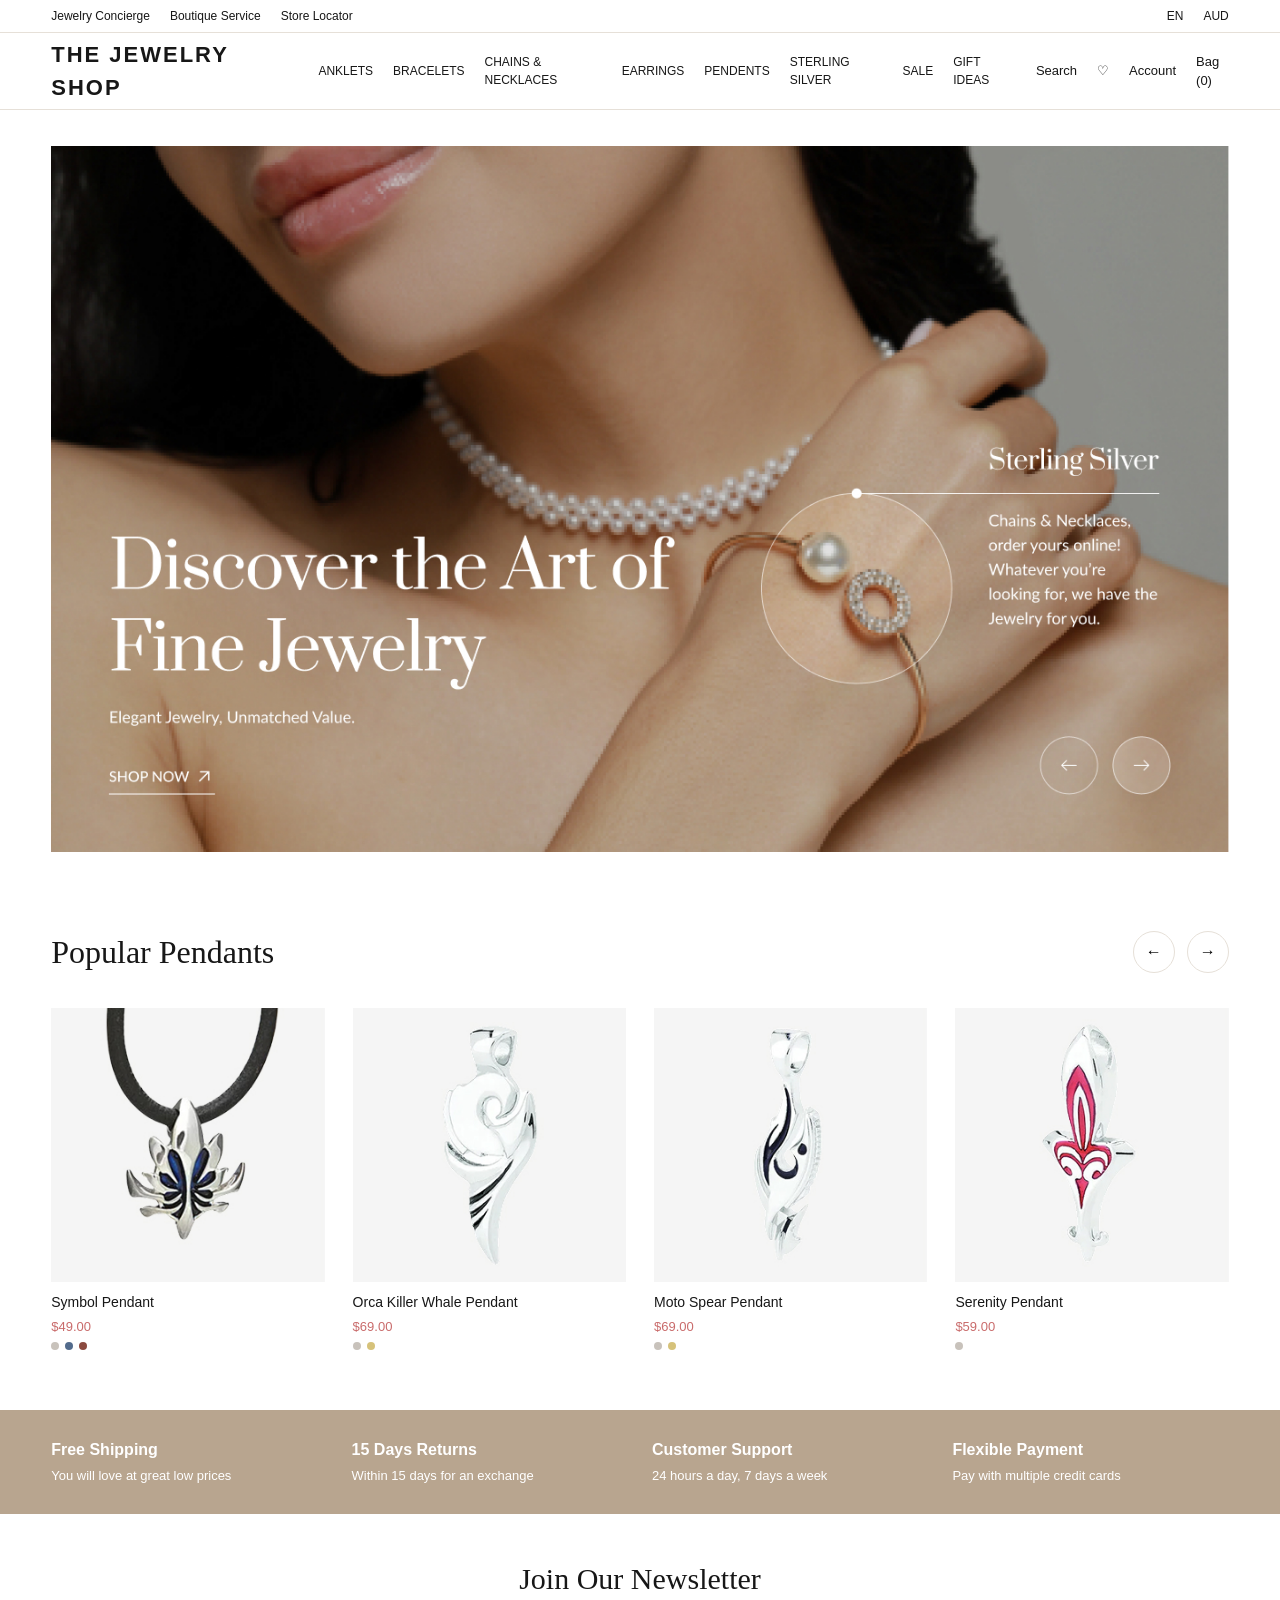
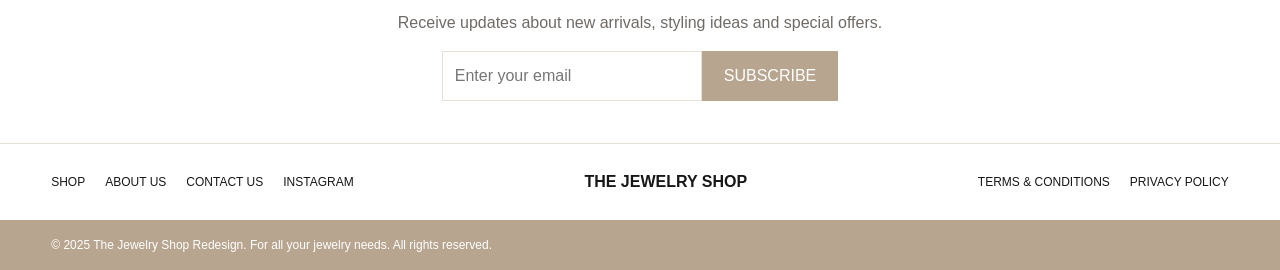
==== commit dc5ea54c: "Adjust homepage pendant image positions" ====
--- a/index.html
+++ b/index.html
@@ -60,11 +60,7 @@
           <img
             src="images/home-hero.jpg"
             alt="Fine jewelry hero banner"
-            style="
-              width: 100%;
-              height: auto;
-              display: block;
-            "
+            style="width: 100%; height: auto; display: block;"
           />
         </a>
       </div>
@@ -83,86 +79,78 @@
 
         <div class="product-row">
           <article class="simple-product-card">
-            <a href="product.html?name=Belcher%20Chain%20Anklet%203mm&price=49&image=images/listing-1.jpg">
-              <img
-                src="images/listing-1.jpg"
-                alt="Belcher Chain Anklet 3mm"
-                style="
-                  width: 100%;
-                  height: 285px;
-                  object-fit: contain;
-                  display: block;
-                  background: #f0f0ef;
-                  margin-bottom: 14px;
-                "
-              />
-
-              <h3>Belcher Chain Anklet 3mm</h3>
+            <a
+              class="home-product-link"
+              href="product.html?name=Symbol%20Pendant&price=49&image=images/pendant-1.jpg"
+            >
+              <div class="home-product-image pendant-image-1">
+                <img src="images/pendant-1.jpg" alt="Symbol Pendant" />
+              </div>
+
+              <h3>Symbol Pendant</h3>
               <p>$49.00</p>
-              <span class="dot"></span>
-            </a>
-          </article>
-
-          <article class="simple-product-card">
-            <a href="product.html?name=Belcher%20Chain%20Anklet%202mm&price=39&image=images/listing-2.jpg">
-              <img
-                src="images/listing-2.jpg"
-                alt="Belcher Chain Anklet 2mm"
-                style="
-                  width: 100%;
-                  height: 285px;
-                  object-fit: contain;
-                  display: block;
-                  background: #f0f0ef;
-                  margin-bottom: 14px;
-                "
-              />
-
-              <h3>Belcher Chain Anklet 2mm</h3>
-              <p>$39.00</p>
-              <span class="dot"></span>
-            </a>
-          </article>
-
-          <article class="simple-product-card">
-            <a href="product.html?name=Brown%20Solid%20Leather%20Charm%20Bracelet&price=15&image=images/listing-3.jpg">
-              <img
-                src="images/listing-3.jpg"
-                alt="Brown Solid Leather Charm Bracelet"
-                style="
-                  width: 100%;
-                  height: 285px;
-                  object-fit: contain;
-                  display: block;
-                  background: #f0f0ef;
-                  margin-bottom: 14px;
-                "
-              />
-
-              <h3>Brown Solid Leather Charm Bracelet</h3>
-              <p>$15.00</p>
-              <span class="dot"></span>
-            </a>
-          </article>
-
-          <article class="simple-product-card">
-            <a href="product.html?name=Black%20Solid%20Leather%20Charm%20Bracelet&price=15&image=images/listing-4.jpg">
-              <img
-                src="images/listing-4.jpg"
-                alt="Black Solid Leather Charm Bracelet"
-                style="
-                  width: 100%;
-                  height: 285px;
-                  object-fit: contain;
-                  display: block;
-                  background: #f0f0ef;
-                  margin-bottom: 14px;
-                "
-              />
-
-              <h3>Black Solid Leather Charm Bracelet</h3>
-              <p>$15.00</p>
-              <span class="dot"></span>
+
+              <div class="colour-dots">
+                <span></span>
+                <span style="background: #526b8c;"></span>
+                <span style="background: #8b4a3f;"></span>
+              </div>
+            </a>
+          </article>
+
+          <article class="simple-product-card">
+            <a
+              class="home-product-link"
+              href="product.html?name=Orca%20Killer%20Whale%20Pendant&price=69&image=images/pendant-2.jpg"
+            >
+              <div class="home-product-image pendant-image-2">
+                <img src="images/pendant-2.jpg" alt="Orca Killer Whale Pendant" />
+              </div>
+
+              <h3>Orca Killer Whale Pendant</h3>
+              <p>$69.00</p>
+
+              <div class="colour-dots">
+                <span></span>
+                <span style="background: #d6c27a;"></span>
+              </div>
+            </a>
+          </article>
+
+          <article class="simple-product-card">
+            <a
+              class="home-product-link"
+              href="product.html?name=Moto%20Spear%20Pendant&price=69&image=images/pendant-3.jpg"
+            >
+              <div class="home-product-image pendant-image-3">
+                <img src="images/pendant-3.jpg" alt="Moto Spear Pendant" />
+              </div>
+
+              <h3>Moto Spear Pendant</h3>
+              <p>$69.00</p>
+
+              <div class="colour-dots">
+                <span></span>
+                <span style="background: #d6c27a;"></span>
+              </div>
+            </a>
+          </article>
+
+          <article class="simple-product-card">
+            <a
+              class="home-product-link"
+              href="product.html?name=Serenity%20Pendant&price=59&image=images/pendant-4.jpg"
+            >
+              <div class="home-product-image pendant-image-4">
+                <img src="images/pendant-4.jpg" alt="Serenity Pendant" />
+              </div>
+
+              <h3>Serenity Pendant</h3>
+              <p>$59.00</p>
+
+              <div class="colour-dots">
+                <span></span>
+              </div>
             </a>
           </article>
         </div>
--- a/css/products.css
+++ b/css/products.css
@@ -129,11 +129,49 @@
   overflow: hidden;
 }
 
+/* Homepage product image */
+
+.home-product-link {
+  display: block;
+}
+
+.home-product-image {
+  width: 100%;
+  aspect-ratio: 1 / 1;
+  background: var(--light-grey);
+  margin-bottom: 10px;
+  overflow: hidden;
+}
+
+.home-product-image img {
+  width: 100%;
+  height: 100%;
+  object-fit: cover;
+  object-position: center;
+  display: block;
+}
+
+.pendant-image-1 img {
+  object-position: center center;
+}
+
+.pendant-image-2 img {
+  object-position: center 48%;
+}
+
+.pendant-image-3 img {
+  object-position: center 48%;
+}
+
+.pendant-image-4 img {
+  object-position: center 48%;
+}
+
 .simple-product-card h3,
 .listing-card h3 {
   font-size: 14px;
   font-weight: normal;
-  margin-bottom: 6px;
+  margin-bottom: 4px;
 }
 
 .simple-product-card p,
@@ -142,16 +180,20 @@
   color: var(--red);
 }
 
+.simple-product-card p {
+  font-size: 13px;
+}
+
 .colour-dots {
   display: flex;
   gap: 6px;
-  margin-top: 8px;
+  margin-top: 6px;
 }
 
 .colour-dots span,
 .dot {
-  width: 10px;
-  height: 10px;
+  width: 8px;
+  height: 8px;
   background: #c8c2bb;
   border-radius: 50%;
   display: block;
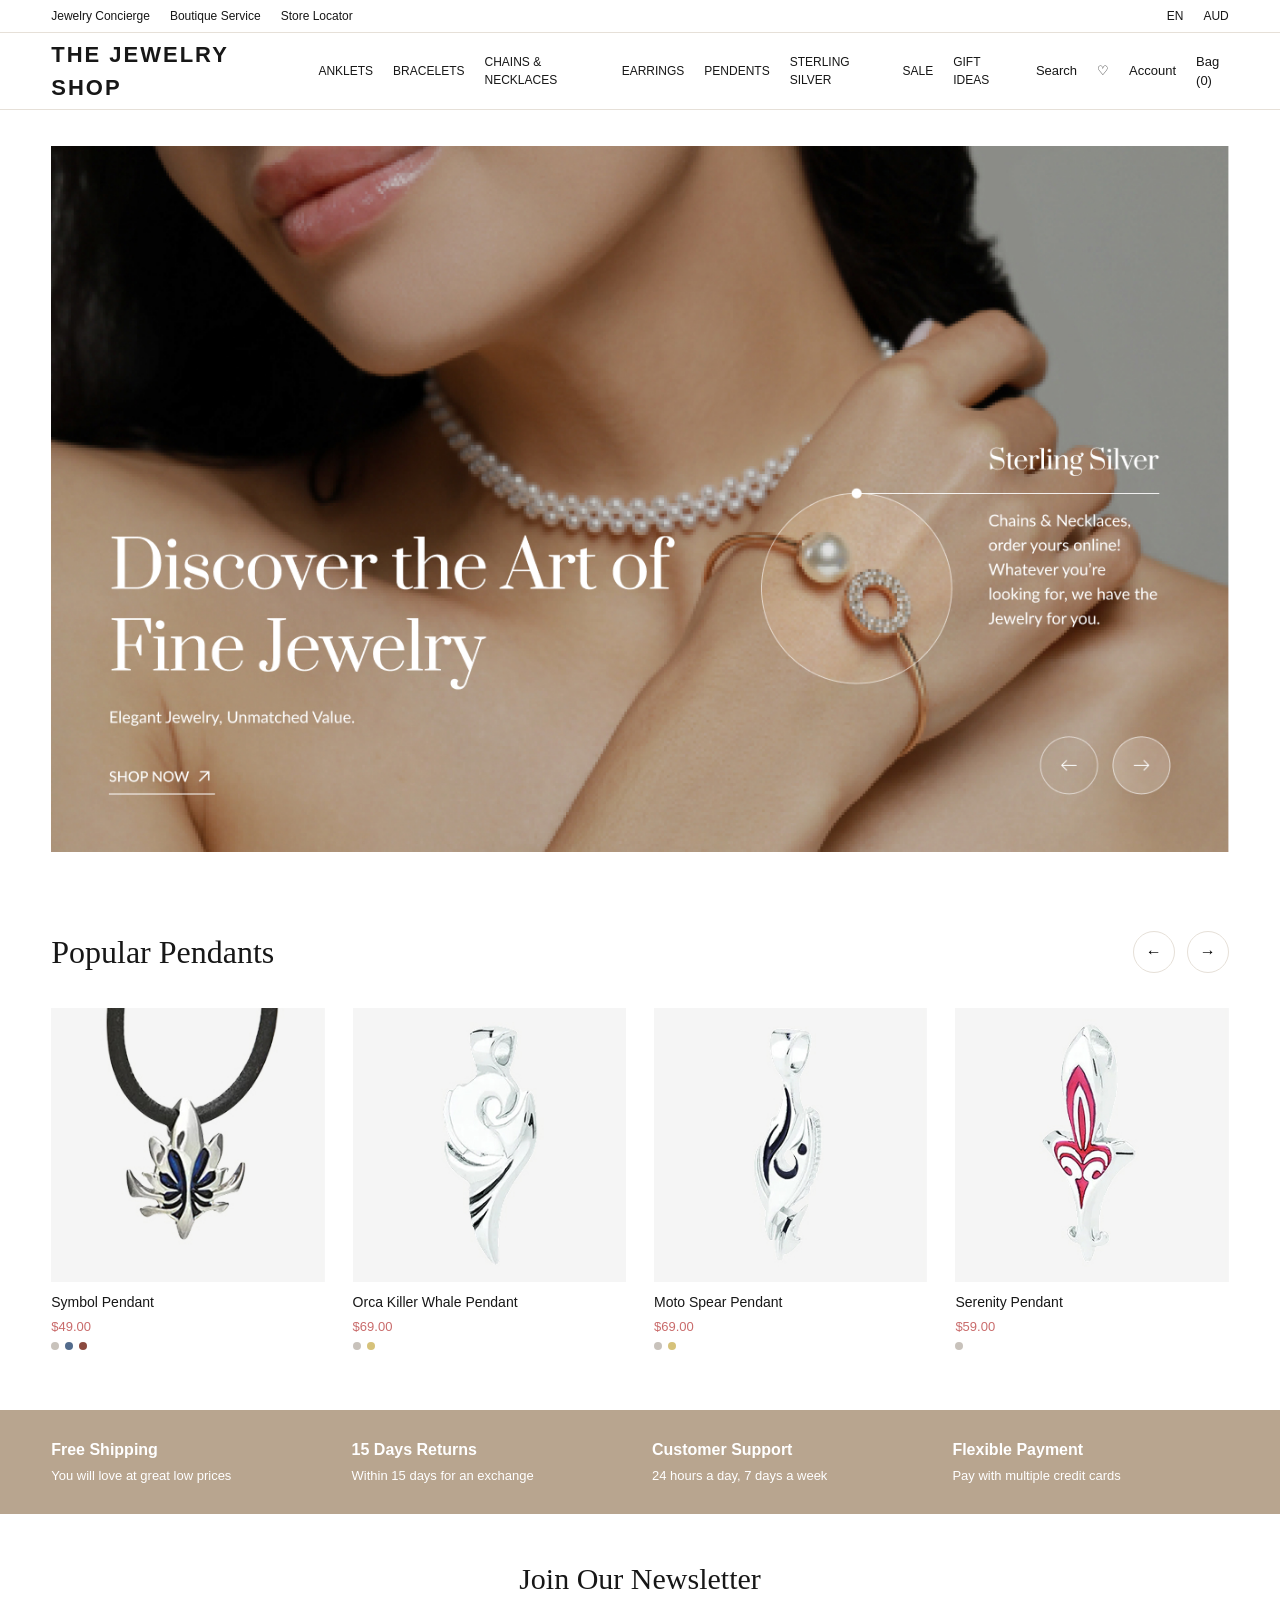
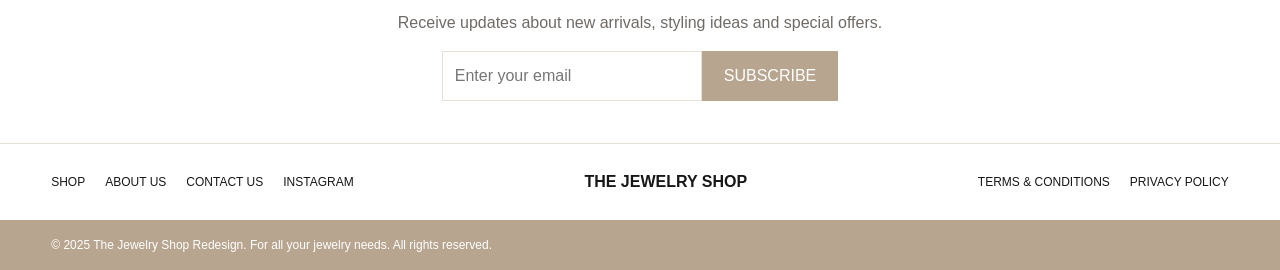
==== commit c7aa656c: "Add homepage product carousel" ====
--- a/index.html
+++ b/index.html
@@ -72,87 +72,126 @@
           <h2>Popular Pendants</h2>
 
           <div class="small-arrows">
-            <button type="button">←</button>
-            <button type="button">→</button>
+            <button id="popular-prev-btn" type="button">←</button>
+            <button id="popular-next-btn" type="button">→</button>
           </div>
         </div>
 
-        <div class="product-row">
-          <article class="simple-product-card">
-            <a
-              class="home-product-link"
-              href="product.html?name=Symbol%20Pendant&price=49&image=images/pendant-1.jpg"
-            >
-              <div class="home-product-image pendant-image-1">
-                <img src="images/pendant-1.jpg" alt="Symbol Pendant" />
-              </div>
-
-              <h3>Symbol Pendant</h3>
-              <p>$49.00</p>
-
-              <div class="colour-dots">
-                <span></span>
-                <span style="background: #526b8c;"></span>
-                <span style="background: #8b4a3f;"></span>
-              </div>
-            </a>
-          </article>
-
-          <article class="simple-product-card">
-            <a
-              class="home-product-link"
-              href="product.html?name=Orca%20Killer%20Whale%20Pendant&price=69&image=images/pendant-2.jpg"
-            >
-              <div class="home-product-image pendant-image-2">
-                <img src="images/pendant-2.jpg" alt="Orca Killer Whale Pendant" />
-              </div>
-
-              <h3>Orca Killer Whale Pendant</h3>
-              <p>$69.00</p>
-
-              <div class="colour-dots">
-                <span></span>
-                <span style="background: #d6c27a;"></span>
-              </div>
-            </a>
-          </article>
-
-          <article class="simple-product-card">
-            <a
-              class="home-product-link"
-              href="product.html?name=Moto%20Spear%20Pendant&price=69&image=images/pendant-3.jpg"
-            >
-              <div class="home-product-image pendant-image-3">
-                <img src="images/pendant-3.jpg" alt="Moto Spear Pendant" />
-              </div>
-
-              <h3>Moto Spear Pendant</h3>
-              <p>$69.00</p>
-
-              <div class="colour-dots">
-                <span></span>
-                <span style="background: #d6c27a;"></span>
-              </div>
-            </a>
-          </article>
-
-          <article class="simple-product-card">
-            <a
-              class="home-product-link"
-              href="product.html?name=Serenity%20Pendant&price=59&image=images/pendant-4.jpg"
-            >
-              <div class="home-product-image pendant-image-4">
-                <img src="images/pendant-4.jpg" alt="Serenity Pendant" />
-              </div>
-
-              <h3>Serenity Pendant</h3>
-              <p>$59.00</p>
-
-              <div class="colour-dots">
-                <span></span>
-              </div>
-            </a>
-          </article>
+        <div class="home-product-carousel">
+          <div id="popular-products-track" class="home-product-track">
+            <article class="simple-product-card home-product-card">
+              <a
+                class="home-product-link"
+                href="product.html?name=Symbol%20Pendant&price=49&image=images/pendant-1.jpg"
+              >
+                <div class="home-product-image pendant-image-1">
+                  <img src="images/pendant-1.jpg" alt="Symbol Pendant" />
+                </div>
+
+                <h3>Symbol Pendant</h3>
+                <p>$49.00</p>
+
+                <div class="colour-dots">
+                  <span></span>
+                  <span style="background: #526b8c;"></span>
+                  <span style="background: #8b4a3f;"></span>
+                </div>
+              </a>
+            </article>
+
+            <article class="simple-product-card home-product-card">
+              <a
+                class="home-product-link"
+                href="product.html?name=Orca%20Killer%20Whale%20Pendant&price=69&image=images/pendant-2.jpg"
+              >
+                <div class="home-product-image pendant-image-2">
+                  <img src="images/pendant-2.jpg" alt="Orca Killer Whale Pendant" />
+                </div>
+
+                <h3>Orca Killer Whale Pendant</h3>
+                <p>$69.00</p>
+
+                <div class="colour-dots">
+                  <span></span>
+                  <span style="background: #d6c27a;"></span>
+                </div>
+              </a>
+            </article>
+
+            <article class="simple-product-card home-product-card">
+              <a
+                class="home-product-link"
+                href="product.html?name=Moto%20Spear%20Pendant&price=69&image=images/pendant-3.jpg"
+              >
+                <div class="home-product-image pendant-image-3">
+                  <img src="images/pendant-3.jpg" alt="Moto Spear Pendant" />
+                </div>
+
+                <h3>Moto Spear Pendant</h3>
+                <p>$69.00</p>
+
+                <div class="colour-dots">
+                  <span></span>
+                  <span style="background: #d6c27a;"></span>
+                </div>
+              </a>
+            </article>
+
+            <article class="simple-product-card home-product-card">
+              <a
+                class="home-product-link"
+                href="product.html?name=Serenity%20Pendant&price=59&image=images/pendant-4.jpg"
+              >
+                <div class="home-product-image pendant-image-4">
+                  <img src="images/pendant-4.jpg" alt="Serenity Pendant" />
+                </div>
+
+                <h3>Serenity Pendant</h3>
+                <p>$59.00</p>
+
+                <div class="colour-dots">
+                  <span></span>
+                </div>
+              </a>
+            </article>
+
+            <article class="simple-product-card home-product-card">
+              <a
+                class="home-product-link"
+                href="product.html?name=Brown%20Woven%20Leather%20Charm%20Bracelet&price=15&image=images/listing-5.jpg"
+              >
+                <div class="home-product-image pendant-image-5">
+                  <img src="images/listing-5.jpg" alt="Brown Woven Leather Charm Bracelet" />
+                </div>
+
+                <h3>Brown Woven Leather Charm Bracelet</h3>
+                <p>$15.00</p>
+
+                <div class="colour-dots">
+                  <span></span>
+                  <span style="background: #8b4a3f;"></span>
+                </div>
+              </a>
+            </article>
+
+            <article class="simple-product-card home-product-card">
+              <a
+                class="home-product-link"
+                href="product.html?name=Figaro%20Diamond%20Cut%20Bracelet%203%2B1%20Link&price=45&image=images/listing-6.jpg"
+              >
+                <div class="home-product-image pendant-image-6">
+                  <img src="images/listing-6.jpg" alt="Figaro Diamond Cut Bracelet 3+1 Link" />
+                </div>
+
+                <h3>Figaro Diamond Cut Bracelet 3+1 Link</h3>
+                <p>$45.00</p>
+
+                <div class="colour-dots">
+                  <span></span>
+                </div>
+              </a>
+            </article>
+          </div>
         </div>
       </div>
     </section>
--- a/css/products.css
+++ b/css/products.css
@@ -121,12 +121,27 @@
   margin-bottom: 14px;
 }
 
-.listing-image-placeholder {
-  display: block;
-  height: 360px;
-  margin-bottom: 14px;
-  background: var(--light-grey);
+/* Homepage carousel */
+
+.home-product-carousel {
+  width: 100%;
   overflow: hidden;
+}
+
+.home-product-track {
+  display: flex;
+  gap: 28px;
+  overflow-x: auto;
+  scroll-behavior: smooth;
+  scrollbar-width: none;
+}
+
+.home-product-track::-webkit-scrollbar {
+  display: none;
+}
+
+.home-product-card {
+  flex: 0 0 calc((100% - 84px) / 4);
 }
 
 /* Homepage product image */
@@ -165,6 +180,14 @@
 
 .pendant-image-4 img {
   object-position: center 48%;
+}
+
+.pendant-image-5 img {
+  object-position: center center;
+}
+
+.pendant-image-6 img {
+  object-position: center center;
 }
 
 .simple-product-card h3,
@@ -199,6 +222,25 @@
   display: block;
 }
 
+/* Listing product image */
+
+.listing-image-placeholder {
+  display: block;
+  width: 100%;
+  height: 360px;
+  margin-bottom: 14px;
+  background: var(--light-grey);
+  overflow: hidden;
+}
+
+.listing-product-image {
+  width: 100%;
+  height: 100%;
+  object-fit: cover;
+  object-position: center;
+  display: block;
+}
+
 /* Product listing page */
 
 .breadcrumb {
--- a/css/cart-checkout.css
+++ b/css/cart-checkout.css
@@ -59,16 +59,26 @@
 
 .cart-product-info {
   display: grid;
-  grid-template-columns: 84px 1fr;
-  gap: 16px;
-  align-items: center;
+  grid-template-columns: 110px 1fr;
+  gap: 18px;
+  align-items: center;
+}
+
+.cart-image-box {
+  width: 110px;
+  height: 110px;
+  background: var(--light-grey);
+  display: flex;
+  align-items: center;
+  justify-content: center;
+  overflow: hidden;
 }
 
 .cart-product-image {
-  width: 84px;
-  height: 84px;
-  object-fit: contain;
-  background: var(--light-grey);
+  width: 100%;
+  height: 100%;
+  object-fit: cover;
+  object-position: center;
   display: block;
 }
 
@@ -154,22 +164,32 @@
 
 .review-item {
   display: grid;
-  grid-template-columns: 80px 1fr auto;
+  grid-template-columns: 100px 1fr auto;
   gap: 16px;
   align-items: center;
   border-bottom: 1px solid var(--border);
   padding: 16px 0;
 }
 
+.review-image-box {
+  width: 100px;
+  height: 100px;
+  background: var(--light-grey);
+  display: flex;
+  align-items: center;
+  justify-content: center;
+  overflow: hidden;
+}
+
 .review-item-price {
   color: var(--red);
 }
 
 .review-item-image {
-  width: 80px;
-  height: 80px;
-  object-fit: contain;
-  background: var(--light-grey);
+  width: 100%;
+  height: 100%;
+  object-fit: cover;
+  object-position: center;
   display: block;
 }
 
